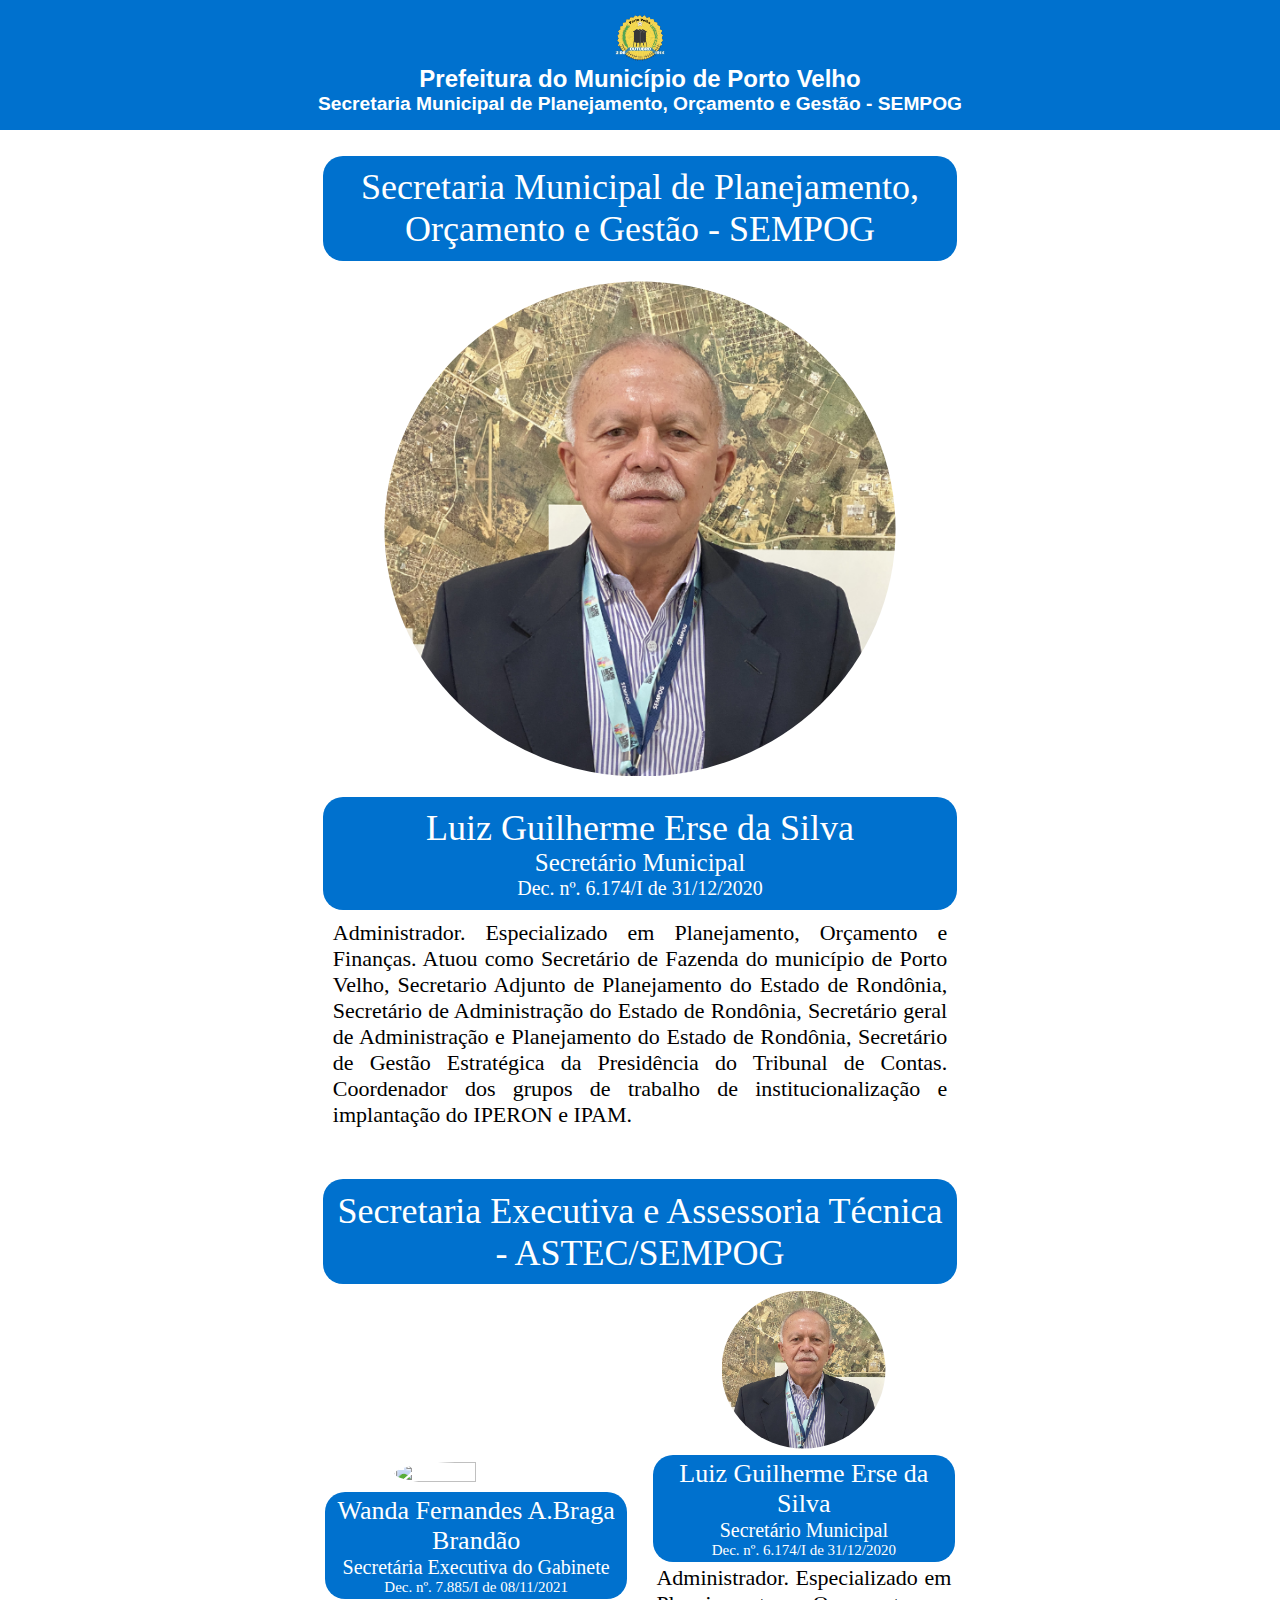
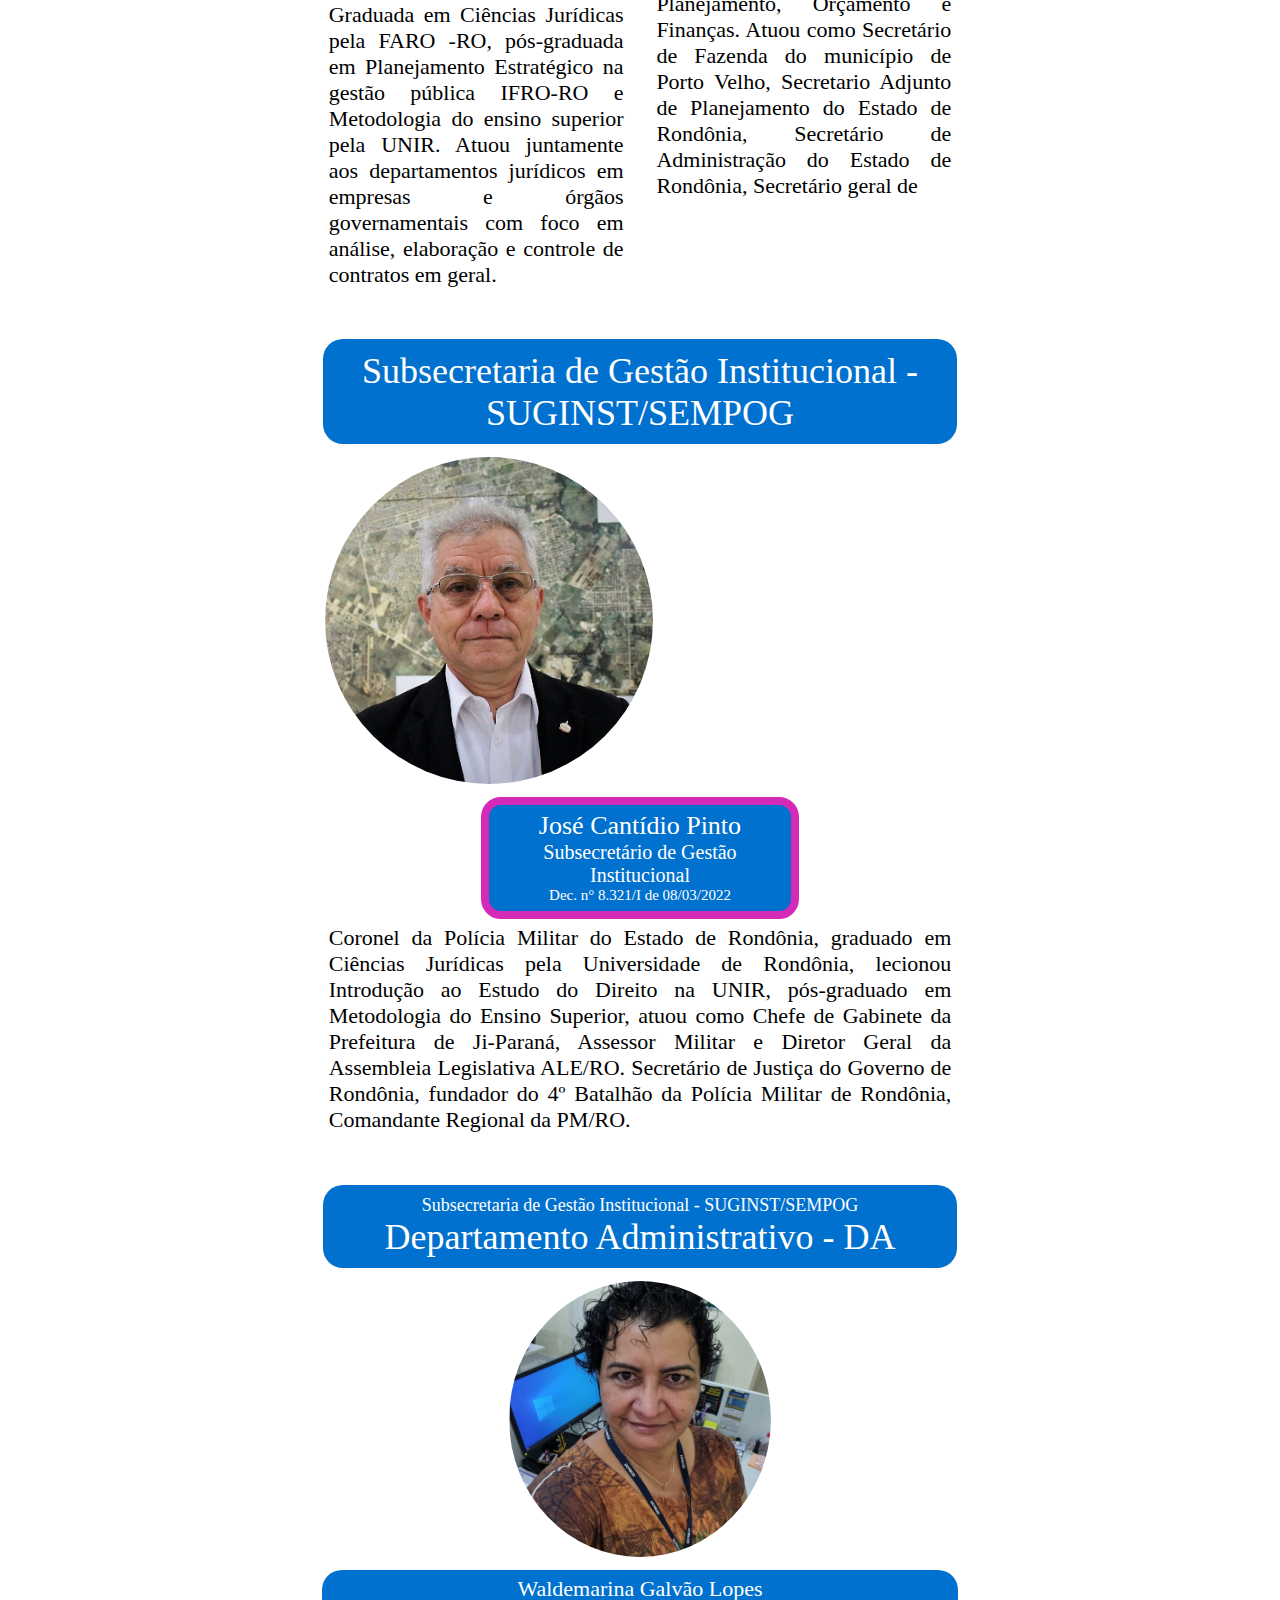
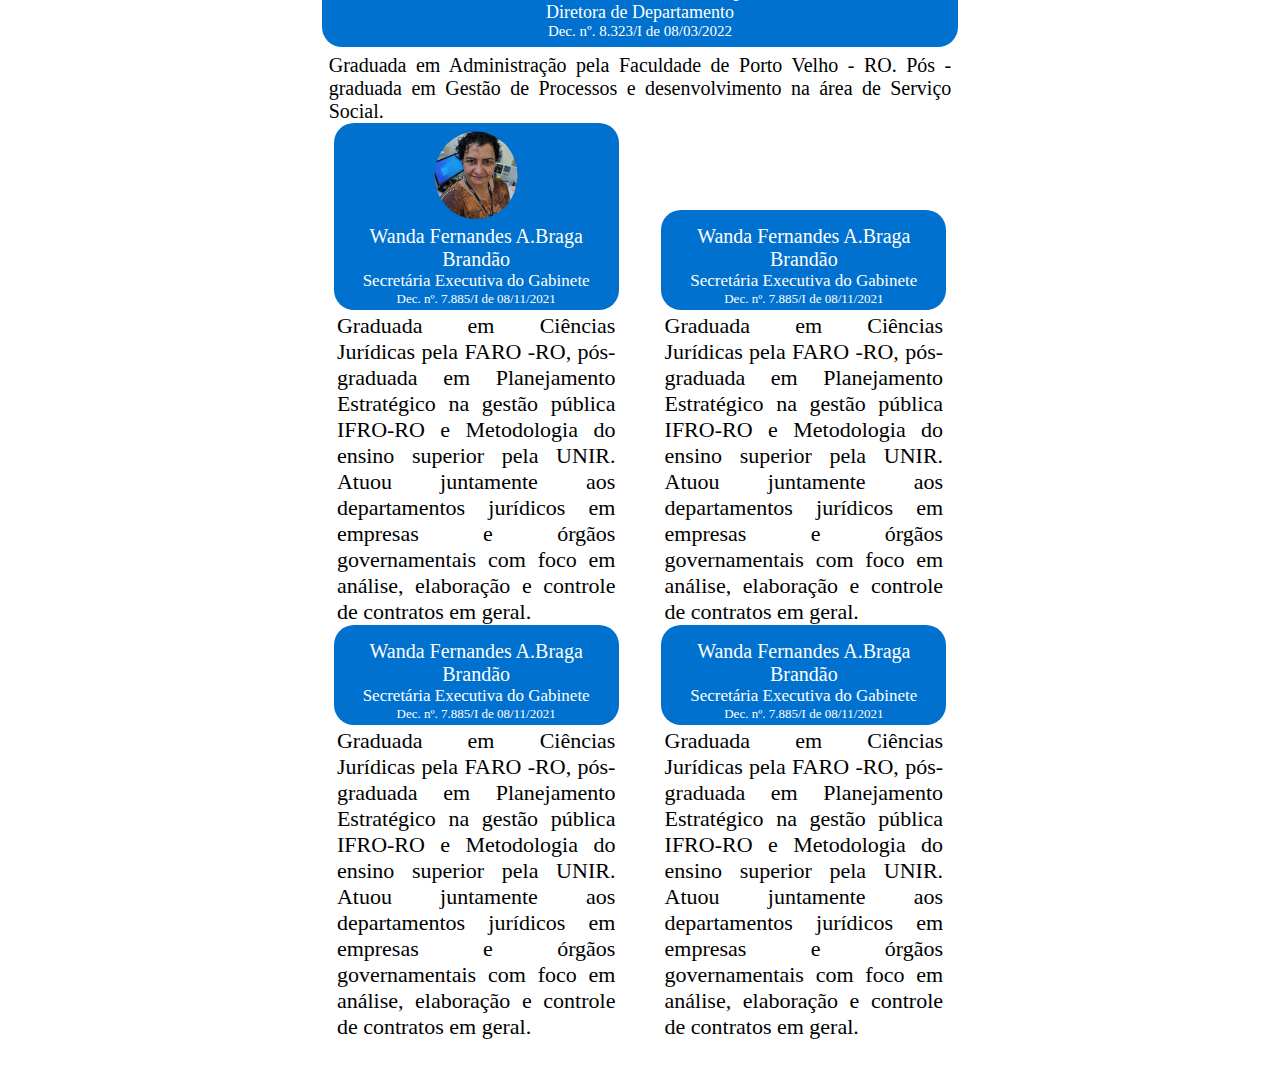
==== main.html @ e1672862 "update suginst" ====
<!DOCTYPE html>
<html lang="en">
  <head>
    <meta charset="UTF-8">
    <meta http-equiv="X-UA-Compatible" content="IE=edge">
    <meta name="viewport" content="width=device-width, initial-scale=1.0">
    <title>Quem somos</title>
    <link rel="stylesheet" href="./assets/css/style.css">
  </head>

  <body>
    <!-- ======= Hearder ======= -->
    <header>
      <div class="cabecario">
        <img src="./assets/img/logo_pmpv.png" alt="logo prefeitura">
        <ul id="topo">
          <li><h1>Prefeitura do Município de Porto Velho</h1></li>
          <li><h2>Secretaria Municipal de Planejamento, Orçamento e Gestão
              - SEMPOG</h2></li>
        </ul>
      </div>
    </header>
    <!-- ======= End Hearder ======= -->

    <!-- ======= Main ======= -->
    <main class="main">
      <!-- === Secretário === -->
      <div id="hero-main">
        <div class="row icon-boxes">
          <div class="col-12 col-sm-6 col-md-4" data-aos="zoom-in"
            data-aos-delay="200">
            <div class="icon-box">
              <!-- Título -->
              <div class="icon">
                Secretaria Municipal de Planejamento, Orçamento e Gestão -
                SEMPOG
              </div>
              <!-- Imagem -->
              <div class="icon-img">
                <img src="./assets/img/secretario/secretario.png" alt="">
              </div>
              <!-- Nome, Cargo, Decreto-->
              <div class="icon">
                <!-- Nome -->
                <div class="name">
                  Luiz Guilherme Erse da Silva
                </div>
                <!-- Cargo -->
                <div class="office">
                  Secretário Municipal
                </div>
                <!-- Decreto -->
                <div class="decree">
                  Dec. nº. 6.174/I de 31/12/2020
                </div>
              </div>
              <!-- Descrição -->
              <div class="description">
                Administrador. Especializado em Planejamento, Orçamento
                e Finanças. Atuou como Secretário de Fazenda
                do município de Porto Velho, Secretario Adjunto de
                Planejamento do Estado de Rondônia, Secretário de
                Administração do Estado de Rondônia, Secretário geral de
                Administração e Planejamento do Estado de
                Rondônia, Secretário de Gestão Estratégica da
                Presidência do Tribunal de Contas. Coordenador dos
                grupos de trabalho de institucionalização e implantação
                do IPERON e IPAM.
              </div>
            </div>
          </div>
        </div>
      </div>
      <!-- === Secretaria Executiva e Assessoria Técnica - ASTEC/SEMPOG === -->
      <div id="hero-main">
        <div class="row icon-boxes">
          <div class="col-12 col-sm-6 col-md-4" data-aos="zoom-in"
            data-aos-delay="200">
            <div class="icon-box">
              <!-- Título -->
              <div class="icon">
                Secretaria Executiva e Assessoria Técnica - ASTEC/SEMPOG
              </div>
            </div>

            <div class="row box">
              <div class="icon-box-1">
                <!-- Imagem -->
                <div class="icon-img">
                  <img
                    src="./assets/img/secretario/secretaria-executiva/wanda.png"
                    alt="">
                </div>
                <!-- Nome, Cargo, Decreto-->
                <div class="icon">
                  <!-- Nome -->
                  <div class="name">
                    Wanda Fernandes A.Braga Brandão
                  </div>
                  <!-- Cargo -->
                  <div class="office">
                    Secretária Executiva do Gabinete
                  </div>
                  <!-- Decreto -->
                  <div class="decree">
                    Dec. nº. 7.885/I de 08/11/2021
                  </div>
                </div>
                <!-- Descrição -->
                <div class="description">
                  Graduada em Ciências Jurídicas pela FARO -RO,
                  pós-graduada em Planejamento Estratégico na
                  gestão pública IFRO-RO e Metodologia do ensino
                  superior pela UNIR. Atuou juntamente aos
                  departamentos jurídicos em empresas e órgãos
                  governamentais com foco em análise,
                  elaboração e controle de contratos em geral.
                </div>
              </div>

              <div class="icon-box-1">
                <!-- Imagem -->
                <div class="icon-img">
                  <img src="./assets/img/secretario/secretario.png" alt="">
                </div>
                <!-- Nome, Cargo, Decreto-->
                <div class="icon">
                  <!-- Nome -->
                  <div class="name">
                    Luiz Guilherme Erse da Silva
                  </div>
                  <!-- Cargo -->
                  <div class="office">
                    Secretário Municipal
                  </div>
                  <!-- Decreto -->
                  <div class="decree">
                    Dec. nº. 6.174/I de 31/12/2020
                  </div>
                </div>
                <!-- Descrição -->
                <div class="description">
                  Administrador. Especializado em Planejamento, Orçamento
                  e Finanças. Atuou como Secretário de Fazenda
                  do município de Porto Velho, Secretario Adjunto de
                  Planejamento do Estado de Rondônia, Secretário de
                  Administração do Estado de Rondônia, Secretário geral de
                </div>
              </div>
            </div>
          </div>
        </div>
      </div>
      <!-- === Subsecretaria de Gestão Institucional - SUGINST/SEMPOG === -->
      <div id="hero-main">
        <div class="row icon-boxes">
          <div class="col-12 col-sm-6 col-md-4" data-aos="zoom-in"
            data-aos-delay="200">
            <div class="icon-box">
              <!-- Título -->
              <div class="icon">
                Subsecretaria de Gestão Institucional - SUGINST/SEMPOG
              </div>
            </div>

            <div class="row box">

              <div class="icon-box-2">
                <!-- Imagem -->
                <div class="icon-img">
                  <img src="./assets/img/suginst/cantidio.jpg" alt="">
                </div>
                <!-- Nome, Cargo, Decreto-->
                <div class="icon">
                  <!-- Nome -->
                  <div class="name">
                    José Cantídio Pinto
                  </div>
                  <!-- Cargo -->
                  <div class="office">
                    Subsecretário de Gestão Institucional
                  </div>
                  <!-- Decreto -->
                  <div class="decree">
                    Dec. n° 8.321/I de 08/03/2022
                  </div>
                </div>
                <!-- Descrição -->
                <div class="description">
                  Coronel da Polícia Militar do Estado de
                  Rondônia, graduado em Ciências Jurídicas
                  pela Universidade de Rondônia, lecionou
                  Introdução ao Estudo do Direito na UNIR,
                  pós-graduado em Metodologia do Ensino
                  Superior, atuou como Chefe de Gabinete da
                  Prefeitura de Ji-Paraná, Assessor Militar e
                  Diretor Geral da Assembleia Legislativa
                  ALE/RO. Secretário de Justiça do Governo de
                  Rondônia, fundador do 4º Batalhão da
                  Polícia Militar de Rondônia, Comandante
                  Regional da PM/RO.
                </div>
              </div>
            </div>

          </div>
        </div>
      </div>

      <!-- === Departamento Administrativo - DA === -->
      <div id="hero-main">
        <div class="row icon-boxes">
          <div class="col-12 col-sm-6 col-md-4" data-aos="zoom-in"
            data-aos-delay="200">
            <div class="icon-box">
              <!-- Título -->
              <div class="icon">
                <p>Subsecretaria de Gestão Institucional - SUGINST/SEMPOG</p>
                Departamento Administrativo - DA
              </div>
            </div>

            <div class="row box">
              <div class="icon-box-dep-1">
                <!-- Imagem -->
                <div class="icon-img">
                  <img
                    src="./assets/img/suginst/da/waldemarina.png"
                    alt="">
                </div>
                <!-- Nome, Cargo, Decreto-->
                <div class="icon">
                  <!-- Nome -->
                  <div class="name">
                    Waldemarina Galvão Lopes
                  </div>
                  <!-- Cargo -->
                  <div class="office">
                    Diretora de Departamento
                  </div>
                  <!-- Decreto -->
                  <div class="decree">
                    Dec. nº. 8.323/I de 08/03/2022
                  </div>
                </div>
                <!-- Descrição -->
                <div class="description">
                  Graduada em Administração pela Faculdade de Porto
                  Velho - RO. Pós - graduada em Gestão de Processos e
                  desenvolvimento na área de Serviço Social.
                </div>
              </div>
            </div>

            <!-- divisões -->
            <div class="row box">
              <div class="col-12 col-sm-6 col-md-4" data-aos="zoom-in"
                data-aos-delay="100">
                <div class="icon-box-3">
                  <!--Imagem, Nome, Cargo, Decreto-->
                  <div class="icon">
                    <!-- Imagem -->
                    <div class="icon-img">
                      <img
                        src="./assets/img/suginst/da/waldemarina.png"
                        alt="">
                    </div>
                    <!-- Nome -->
                    <div class="name">
                      Wanda Fernandes A.Braga Brandão
                    </div>
                    <!-- Cargo -->
                    <div class="office">
                      Secretária Executiva do Gabinete
                    </div>
                    <!-- Decreto -->
                    <div class="decree">
                      Dec. nº. 7.885/I de 08/11/2021
                    </div>
                  </div>
                  <!-- Descrição -->
                  <div class="description">
                    Graduada em Ciências Jurídicas pela FARO -RO,
                    pós-graduada em Planejamento Estratégico na
                    gestão pública IFRO-RO e Metodologia do ensino
                    superior pela UNIR. Atuou juntamente aos
                    departamentos jurídicos em empresas e órgãos
                    governamentais com foco em análise,
                    elaboração e controle de contratos em geral.
                  </div>
                </div>
              </div>

              <div class="col-12 col-sm-6 col-md-4" data-aos="zoom-in"
                data-aos-delay="200">
                <div class="icon-box-3">
                  <!--Imagem, Nome, Cargo, Decreto-->
                  <div class="icon">
                    <!-- Imagem -->
                    <div class="icon-img">
                      <img
                        src="./assets/img/secretario/secretaria-executiva/wanda.png"
                        alt="">
                    </div>
                    <!-- Nome -->
                    <div class="name">
                      Wanda Fernandes A.Braga Brandão
                    </div>
                    <!-- Cargo -->
                    <div class="office">
                      Secretária Executiva do Gabinete
                    </div>
                    <!-- Decreto -->
                    <div class="decree">
                      Dec. nº. 7.885/I de 08/11/2021
                    </div>
                  </div>
                  <!-- Descrição -->
                  <div class="description">
                    Graduada em Ciências Jurídicas pela FARO -RO,
                    pós-graduada em Planejamento Estratégico na
                    gestão pública IFRO-RO e Metodologia do ensino
                    superior pela UNIR. Atuou juntamente aos
                    departamentos jurídicos em empresas e órgãos
                    governamentais com foco em análise,
                    elaboração e controle de contratos em geral.
                  </div>
                </div>
              </div>
            </div>

            <div class="row box">
              <div class="col-12 col-sm-6 col-md-4" data-aos="zoom-in"
                data-aos-delay="100">
                <div class="icon-box-3">
                  <!--Imagem, Nome, Cargo, Decreto-->
                  <div class="icon">
                    <!-- Imagem -->
                    <div class="icon-img">
                      <img
                        src="./assets/img/secretario/secretaria-executiva/wanda.png"
                        alt="">
                    </div>
                    <!-- Nome -->
                    <div class="name">
                      Wanda Fernandes A.Braga Brandão
                    </div>
                    <!-- Cargo -->
                    <div class="office">
                      Secretária Executiva do Gabinete
                    </div>
                    <!-- Decreto -->
                    <div class="decree">
                      Dec. nº. 7.885/I de 08/11/2021
                    </div>
                  </div>
                  <!-- Descrição -->
                  <div class="description">
                    Graduada em Ciências Jurídicas pela FARO -RO,
                    pós-graduada em Planejamento Estratégico na
                    gestão pública IFRO-RO e Metodologia do ensino
                    superior pela UNIR. Atuou juntamente aos
                    departamentos jurídicos em empresas e órgãos
                    governamentais com foco em análise,
                    elaboração e controle de contratos em geral.
                  </div>
                </div>
              </div>

              <div class="col-12 col-sm-6 col-md-4" data-aos="zoom-in"
                data-aos-delay="200">
                <div class="icon-box-3">
                  <!--Imagem, Nome, Cargo, Decreto-->
                  <div class="icon">
                    <!-- Imagem -->
                    <div class="icon-img">
                      <img
                        src="./assets/img/secretario/secretaria-executiva/wanda.png"
                        alt="">
                    </div>
                    <!-- Nome -->
                    <div class="name">
                      Wanda Fernandes A.Braga Brandão
                    </div>
                    <!-- Cargo -->
                    <div class="office">
                      Secretária Executiva do Gabinete
                    </div>
                    <!-- Decreto -->
                    <div class="decree">
                      Dec. nº. 7.885/I de 08/11/2021
                    </div>
                  </div>
                  <!-- Descrição -->
                  <div class="description">
                    Graduada em Ciências Jurídicas pela FARO -RO,
                    pós-graduada em Planejamento Estratégico na
                    gestão pública IFRO-RO e Metodologia do ensino
                    superior pela UNIR. Atuou juntamente aos
                    departamentos jurídicos em empresas e órgãos
                    governamentais com foco em análise,
                    elaboração e controle de contratos em geral.
                  </div>
                </div>
              </div>
            </div>

          </div>
        </div>
      </div>


    </main>
    <!-- ======= End Main ======= -->


    <!-- ======= Footer ======= -->
    <!-- <footer class="footer">
      <div class="imagem">
        <a href="https://www.portovelho.ro.gov.br/"> -->
    <!-- Brasão da prefeitura -->
    <!-- <img src="./assets/img/logo_pmpv.png" alt="">
        </a>
        <br> -->
    <!-- linhas da bandeira -->
    <!-- <img src="./assets/img/linhas-bandeira.png" alt="">
      </div>

      <div class="contatos">
        <h3>Secretaria Municipal de Planejamento, Orçamento e Gestão de Porto
          Velho - SEMPOG
        </h3>

        <p>
          Endereço: Rua Abunã, 2625 - Liberdade<br>
          CEP 76.803-889, Porto Velho - RO<br><br>
        </p>
        <br>

        <p>
          <strong>
            2022 © Prefeitura de Porto Velho - RO - GEO/SUPLAN/SEMPOG
          </strong>
        </p>
      </div>
    </footer> -->
    <!-- ======= End Footer ======= -->

  </body>
</html>
---- assets/css/style.css ----
* {
    margin: 0;
    padding: 0; 
    /* width: 100%; */
}

/* ====== Header =======*/
header {
    font-family: "Open Sans", sans-serif;
    width: 100%;
    height: 100%;
}

header .cabecario {
    background-color: #0071CE;
    /* box-shadow: 0 0 1em #0071CE; */
    width: auto;
    height: auto;
    position: relative;
    padding: 15px;
    align-items: center;
    text-align: center;
    top: 0; 
}

header .cabecario img{
  width: 4%;
}

header .cabecario #topo {
    list-style-type: none;
}

h1 {
    font-size: x-large;
    color: white;
    /* padding-left: 30px; */
}

h2 {
    font-size: larger;
    color: white;
    /* padding-left: 30px; */
}

h3 {
    padding-top: 10px;
}


/*============ Main ===============*/
.main{
    width: 100%;
    display: flex;
    flex-direction: column;
}

a {
    text-decoration: none;
}
  
a:hover {
    color: white;
    text-decoration: none;
}

/*============ Secretário Municipal ===============*/
#hero-main .icon-boxes{
  /* border: red 8px solid */
  padding: 2%;
  width: 80%;
  margin: auto;
}

#hero-main .icon-boxes .icon{
  /* border: green 8px solid; */
  text-align: center;
  background-color: #0071CE;
  width: 60%;
  margin: auto;
  color: white;
  font-size: 36px;
  padding: 1%;
  border-radius: 20px;
}

#hero-main .icon-boxes .icon-img img{
  /* border: green 8px solid; */
  width: 50%;
  margin: auto;
  display: block;
  padding: 2%;
  border-radius: 50%;
}

#hero-main .icon-boxes .icon .name{
  color: white;
  font-size: 36px;
}

#hero-main .icon-boxes .icon .office{
  color: white;
  font-size: 25px;
}

#hero-main .icon-boxes .icon .decree{
  color: white;
  font-size: 20px;
}  

#hero-main .icon-boxes .description{
  font-size: 22px;
  text-align: justify;
  width: 60%;
  margin: auto;
  padding-top: 1%;
}  

/*============ Gabinete e Astec ===============*/
#hero-main .icon-boxes .box{
  /* border: rgb(0, 255, 234) 8px solid; */
  margin: auto;
  display: flex;
  width: 64%;
  /* grid: 100px / auto auto auto; */
  align-items: baseline;
 
}

#hero-main .icon-boxes .box .icon-box-1{
  /* border: red 8px solid; */
  width: 100%;
}

#hero-main .icon-boxes .box .icon-box-1 .icon-img img{
  /* border: green 8px solid; */
  width: 50%;
  height: 50%;
  display: block;
  padding: 2%;
  border-radius: 50%;
}

#hero-main .icon-boxes .box .icon-box-1 .icon{
  /* border: rgb(211, 42, 183) 8px solid; */
  width: 90%; 
}

#hero-main .icon-boxes .box .icon-box-1 .icon .name{
  color: white;
  font-size: 26px;
    position: relative; 
}

#hero-main .icon-boxes .box .icon-box-1 .icon .office{
  color: white;
  font-size: 20px;
    position: relative; 
}

#hero-main .icon-boxes .box .icon-box-1 .icon .decree{
  color: white;
  font-size: 15px;
    position: relative; 
} 

#hero-main .icon-boxes .box .icon-box-1 .description{
  font-size: 22px;
  text-align: justify;
  width: 90%;
  height: 60%;  
  padding-top: 1%;
  /* border: rgb(211, 42, 183) 8px solid;  */
  
}  

/*============ Subsecretários ===============*/
#hero-main .icon-boxes .box .icon-box-2 .icon-img img{
  /* border: green 8px solid; */
  width: 50%;
  padding: 2%;
  border-radius: 50%;
  float: left;
  
}

#hero-main .icon-boxes .box .icon-box-2 .icon{
  border: rgb(211, 42, 183) 8px solid;
  width: 44%;
  margin: 2% auto 0 auto; 
  display: flex;
  /* float: right; */
  flex-direction: column;
  position: relative;
}

#hero-main .icon-boxes .box .icon-box-2 .icon .name{
  color: white;
  font-size: 26px;
  position: relative; 

  /* background-color: blue; */
}

#hero-main .icon-boxes .box .icon-box-2 .icon .office{
  color: white;
  font-size: 20px;
    position: relative; 
}

#hero-main .icon-boxes .box .icon-box-2 .icon .decree{
  color: white;
  font-size: 15px;
  position: relative; 
} 

#hero-main .icon-boxes .box .icon-box-2 .description{
  font-size: 22px;
  text-align: justify;
  width: 95%;
  height: 60%;  
  padding-top: 1%;
  position: relative; 
  /* border: rgb(211, 42, 183) 8px solid;  */
  
}  

/*============ Departamentos ===============*/
#hero-main .icon-boxes .icon-box .icon p{
  font-size: 18px;
}

#hero-main .icon-boxes .box .icon-box-dep-1 .icon{
  /* border: rgb(211, 42, 183) 8px solid; */
  width: 95%; 
}

#hero-main .icon-boxes .box .icon-box-dep-1 .icon-img img{
  /* border: green 8px solid; */
  width: 40%;
  padding: 2%;
  border-radius: 50%; 
}

#hero-main .icon-boxes .box .icon-box-dep-1 .icon .name{
  color: white;
  font-size: 22px;
  position: relative; 
}

#hero-main .icon-boxes .box .icon-box-dep-1 .icon .office{
  color: white;
  font-size: 18px;
  position: relative; 
}

#hero-main .icon-boxes .box .icon-box-dep-1 .icon .decree{
  color: white;
  font-size: 15px;
  position: relative; 
} 

#hero-main .icon-boxes .box .icon-box-dep-1 .description{
  font-size: 20px;
  text-align: justify;
  width: 95%;
  height: 60%;  
  padding-top: 1%;
  /* border: rgb(211, 42, 183) 8px solid;  */
  
}  



/*============ Divisões ===============*/
#hero-main .icon-boxes .box .icon-box-3 .icon{
  /* border: rgb(211, 42, 183) 8px solid; */
  width: 85%; 
  height: auto;
  position: relative;    
  align-items: center;
  text-align: center;
}

#hero-main .icon-boxes .box .icon-box-3 .icon .icon-img img{
  /* border: green 8px solid; */
  width: 30%;
  padding: 2%;
  border-radius: 50%;

}

#hero-main .icon-boxes .box .icon-box-3 .icon .name{
  color: white;
  font-size: 20px;
  position: relative; 
  align-items: center;

  /* background-color: blue; */
}

#hero-main .icon-boxes .box .icon-box-3 .icon .office{
  color: white;
  font-size: 17px;
  position: relative;
  align-items: center; 
}

#hero-main .icon-boxes .box .icon-box-3 .icon .decree{
  color: white;
  font-size: 13px;
  position: relative; 
  align-items: center;
} 

#hero-main .icon-boxes .box .icon-box-3 .description{
  font-size: 22px;
  text-align: justify;
  width: 85%;
  height: 60%;  
  padding-top: 1%;
  /* border: rgb(211, 42, 183) 8px solid;  */
  
}  




@media screen and (max-width: 768px) {
  * {
    margin: 0;
    padding: 0; 
  }

  /*  ==== Header ==== */
  header {
    font-family: "Open Sans", sans-serif;
    width: auto;
    height: 100%;
    background-color: #0071CE;
  }

  header .cabecario {
    width: 80%;
    margin: auto;
  }

  header .cabecario img{
    width: 10%;
    margin: auto;
  }

  h1 {
    font-size: 90%;
    color: white;
  }

  h2 {
    font-size: 70%;
    color: white;
  }
  /*  ==== End Header ==== */

  /*  ==== Main Hero ==== */
  #hero-main .icon-boxes .icon{
    text-align: center;
    background-color: #0071CE;
    width: 100%;
    margin: auto;
    color: white;
    font-size: x-large;
    padding: 2%;
    border-radius: 20px;
  }
  
  #hero-main .icon-boxes .icon-img img{
    width: 70%;
    margin: auto;
    display: block;
    padding: 2%;
    border-radius: 360px;
  }
  
  #hero-main .icon-boxes .icon .name{
    color: white;
    font-size: large;
  }
  
  #hero-main .icon-boxes .icon .office{
    color: white;
    font-size: medium;
  }
  
  #hero-main .icon-boxes .icon .decree{
    color: white;
    font-size: small;
  }
  /*  ==== End Main Hero ==== */  
  
  /* ==== Footer ==== */
  footer{
    margin-top: 30%;
    font-size: 12px; 
    padding: 20px 0 20px 0;
  }

  .footer .imagem img{
    width: 40%;
    margin: auto;
    display: block;
  }
  /* ==== Footer ==== */

  
}


/*============ Footer ===============*/
footer{
    background-color: #e9e9f0;
    box-shadow: 0 0 1em #e9e9f0;
    width: 100%;
    bottom: 0;
    position: static;
    color: #000000;
    font-size: 15px; 
    padding: 20px 0 20px 0;
    /* position: fixed; */
}

.footer .imagem img{
  width: 10%;
  margin: auto;
  display: block;
}

.footer .contatos {
    align-items: center;
    text-align: center; 
}
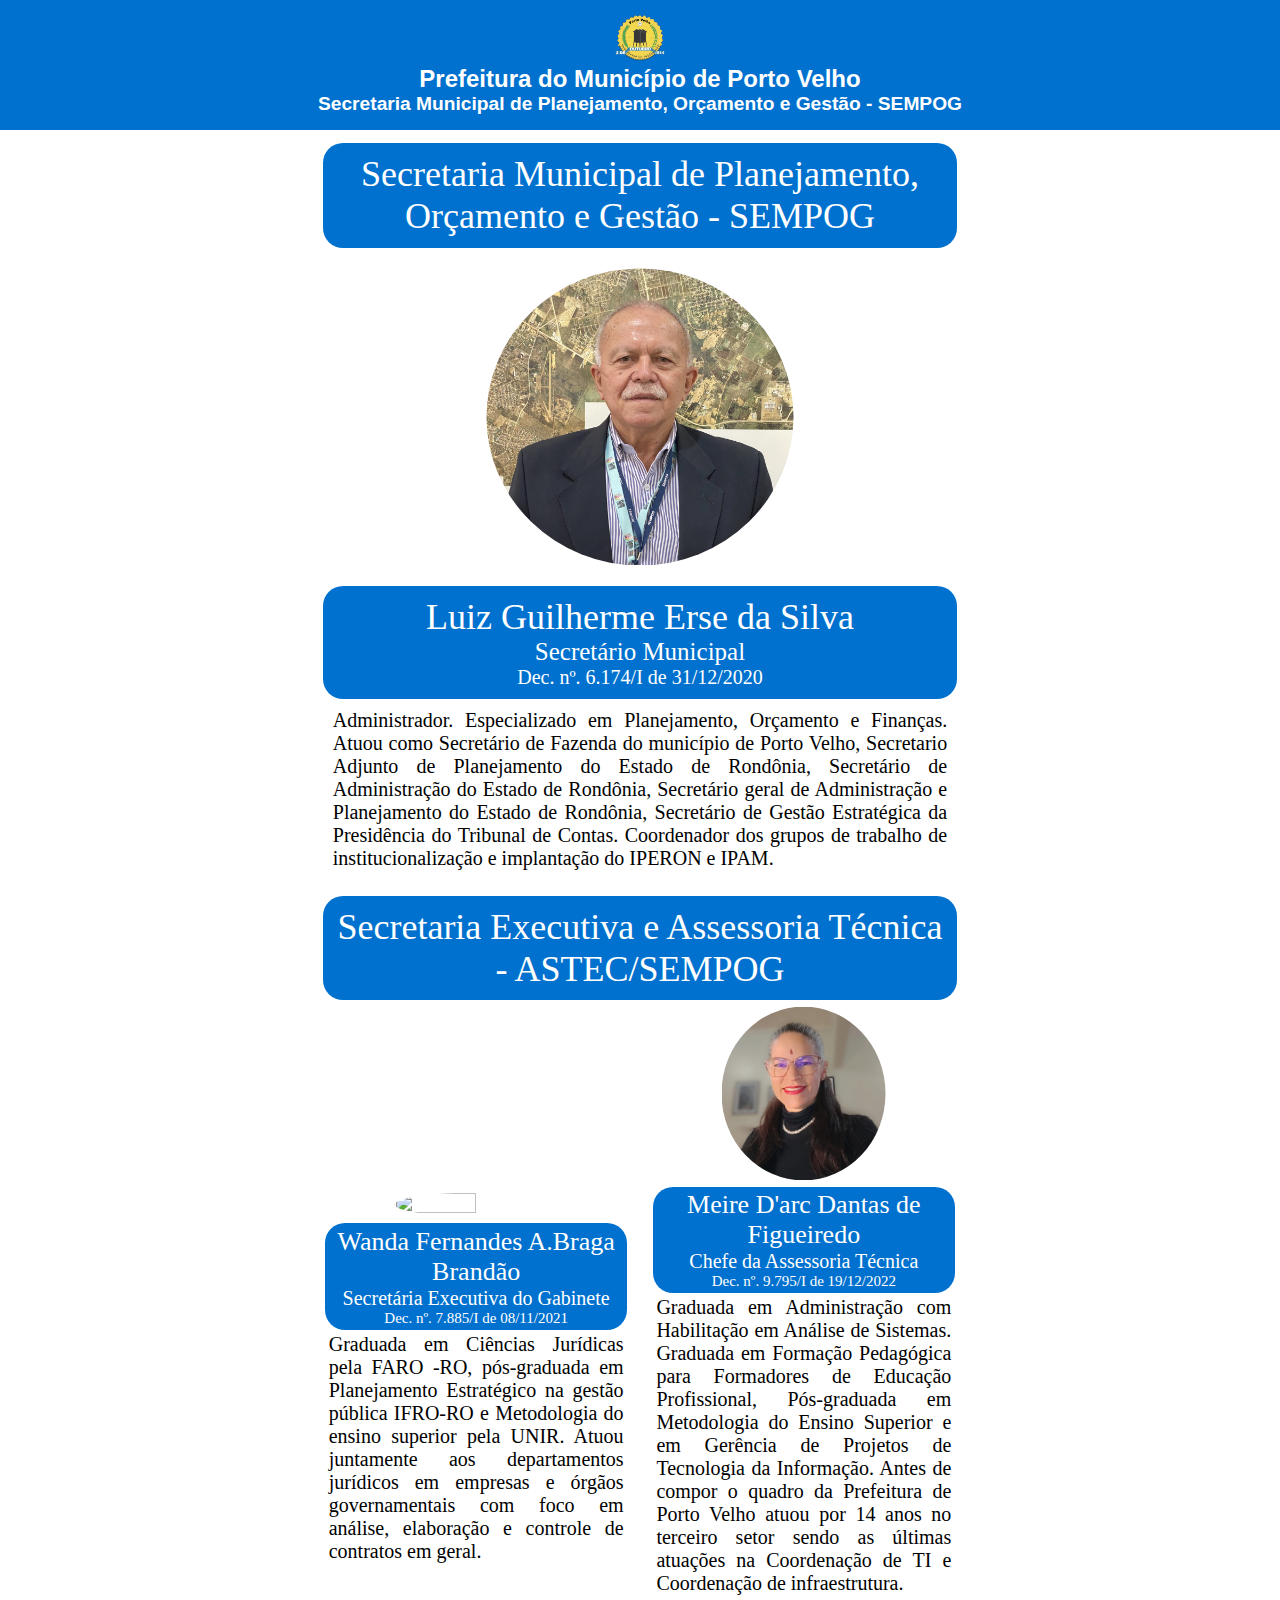
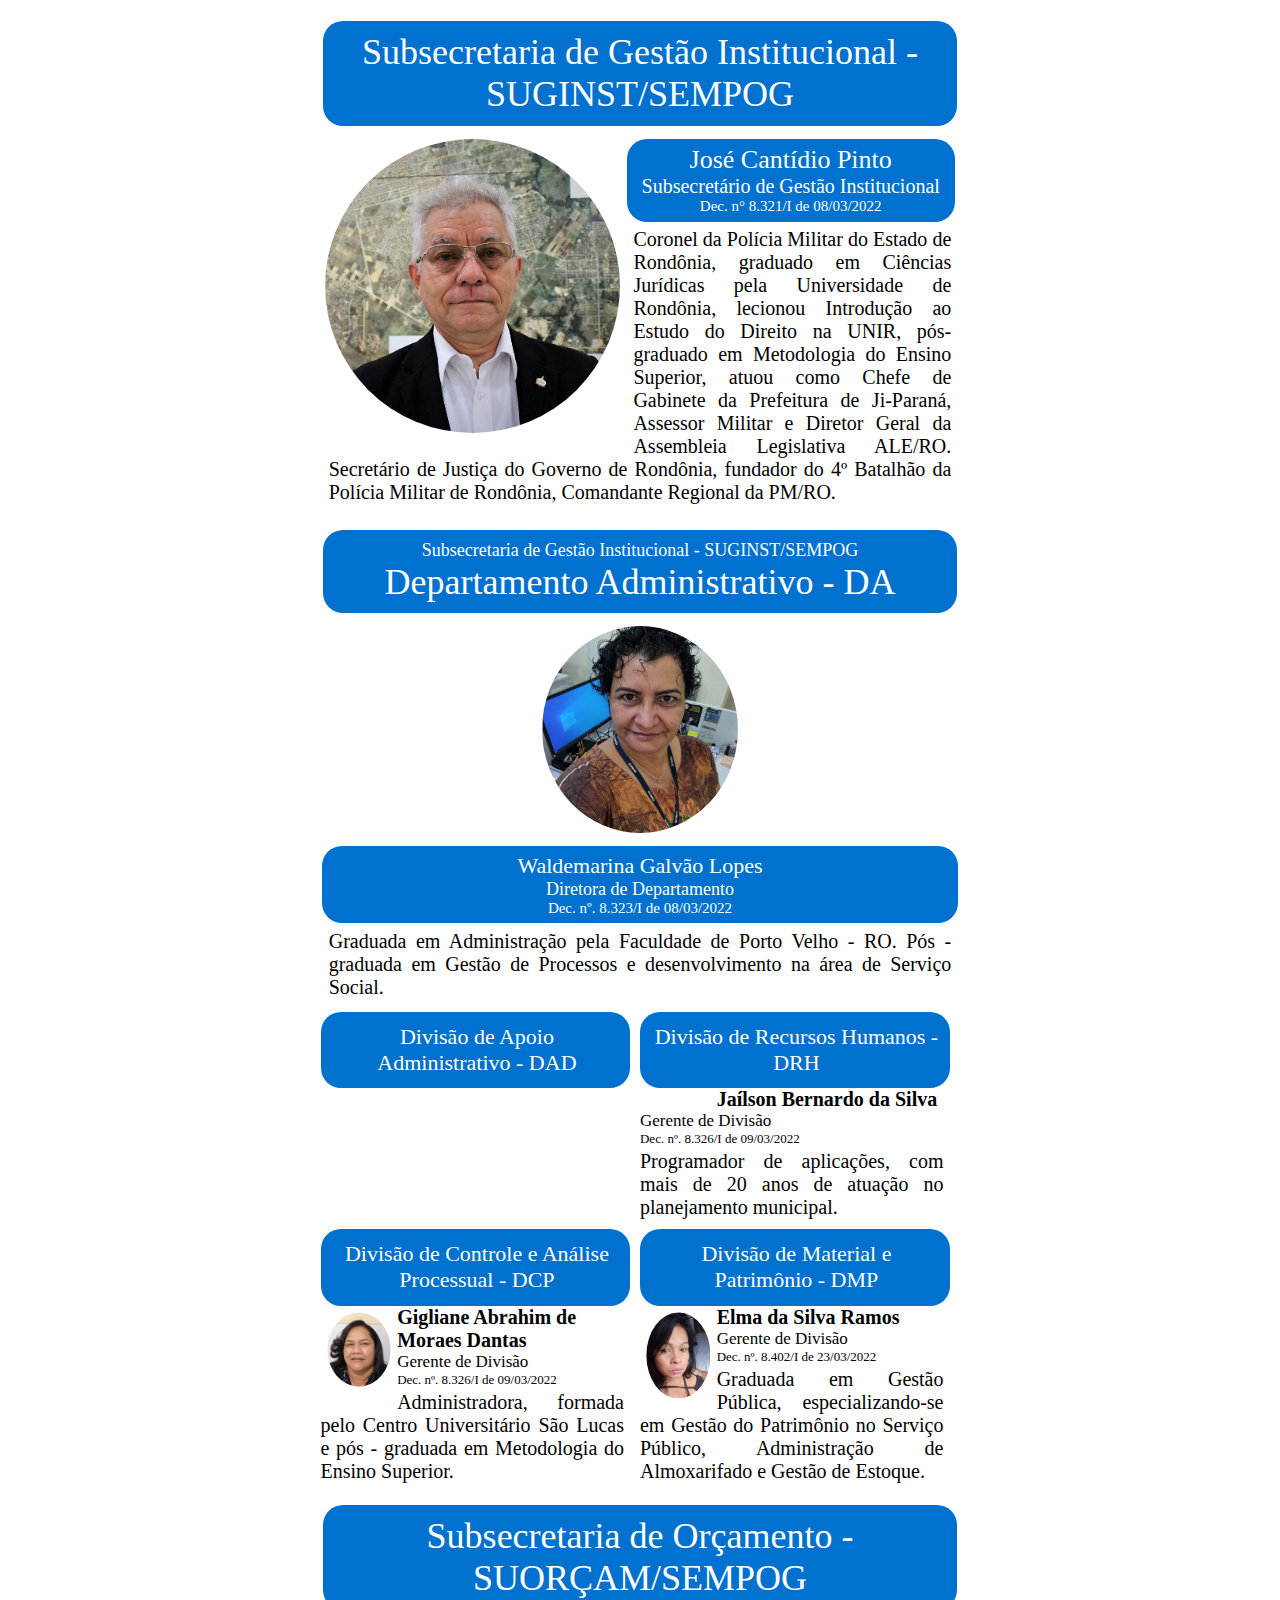
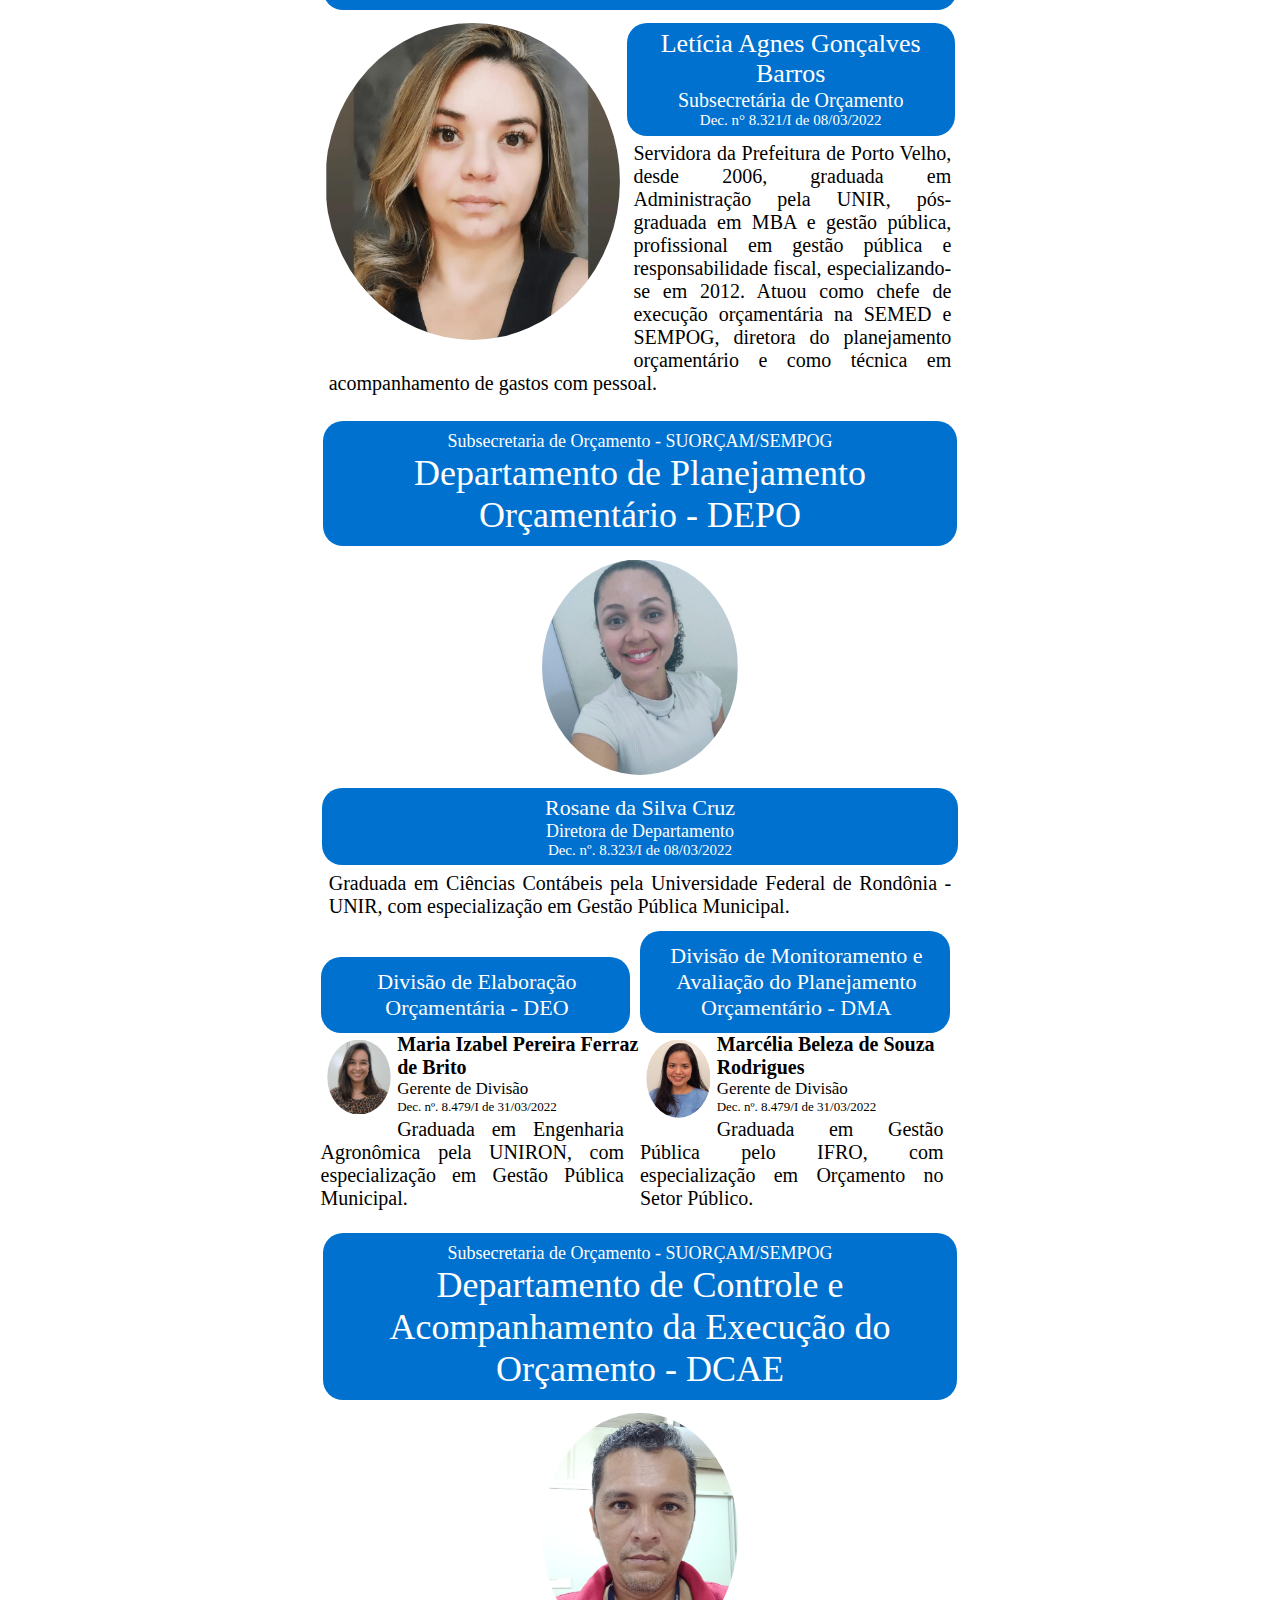
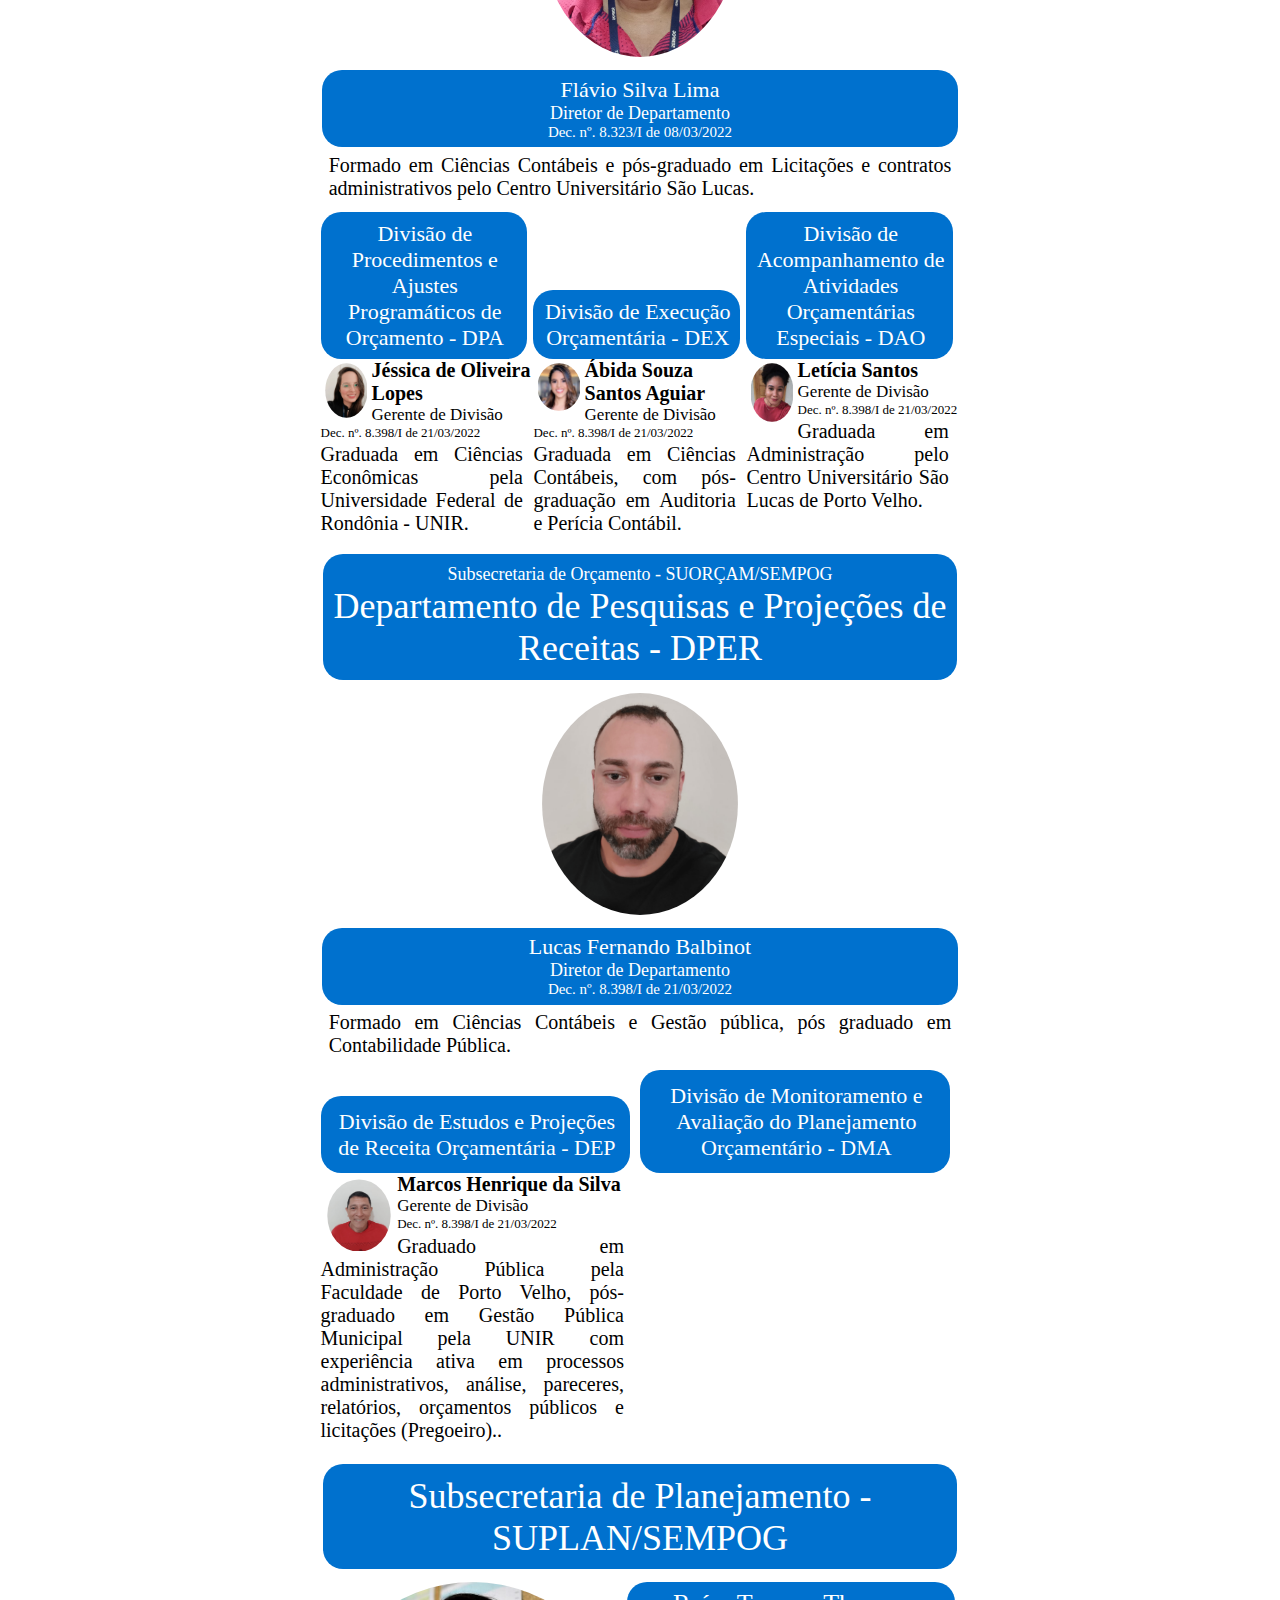
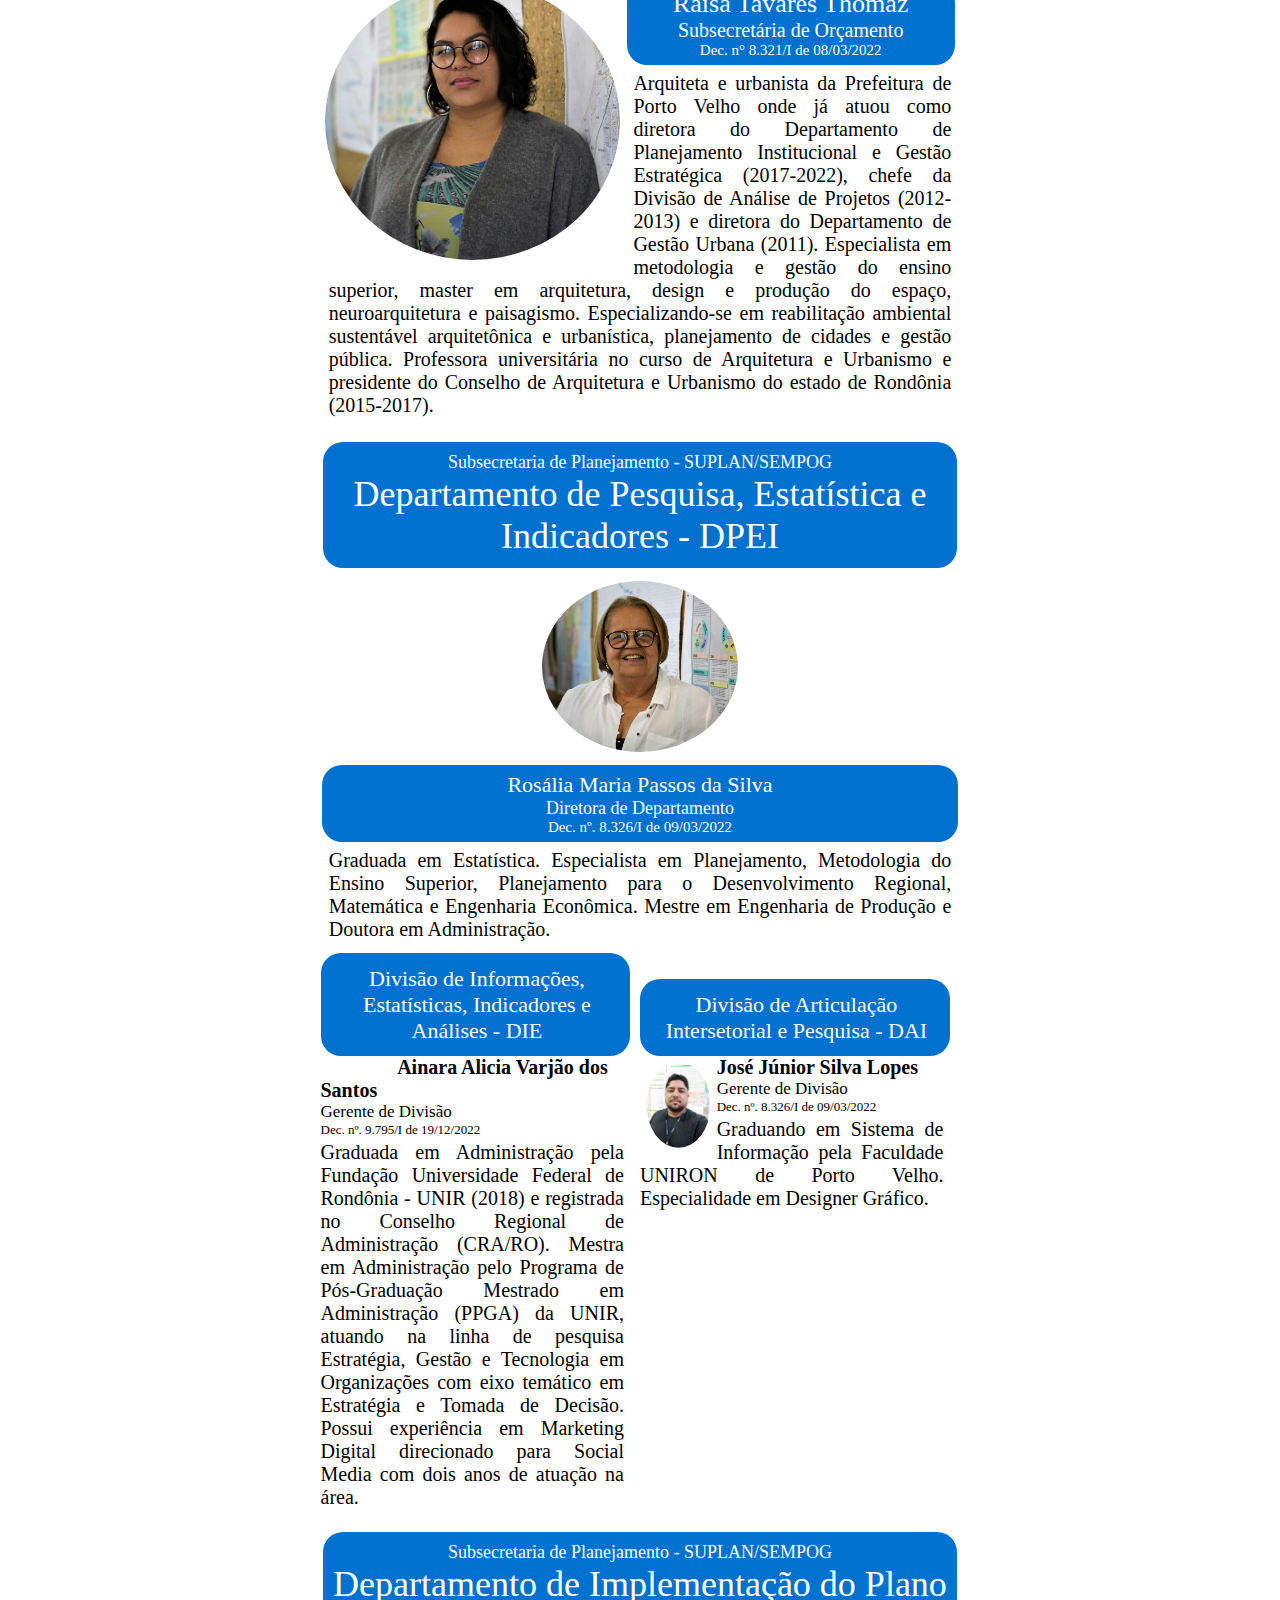
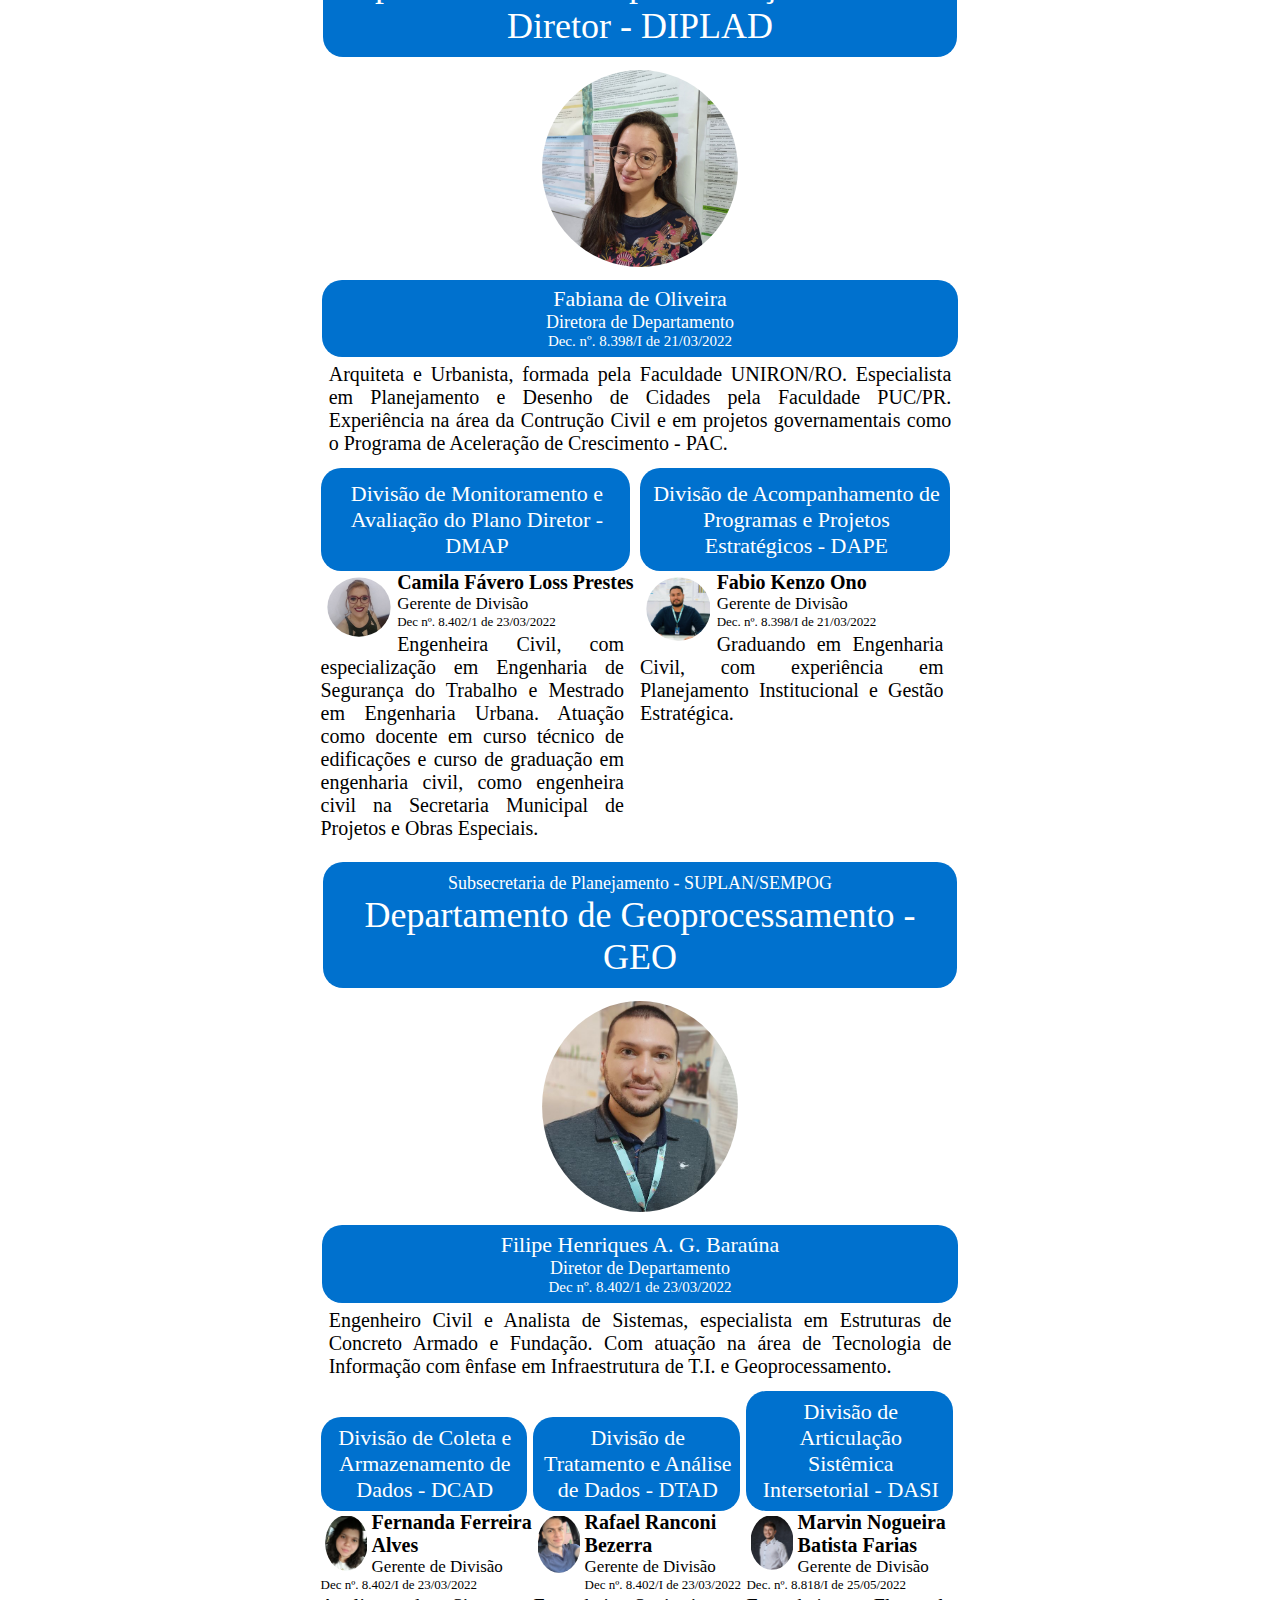
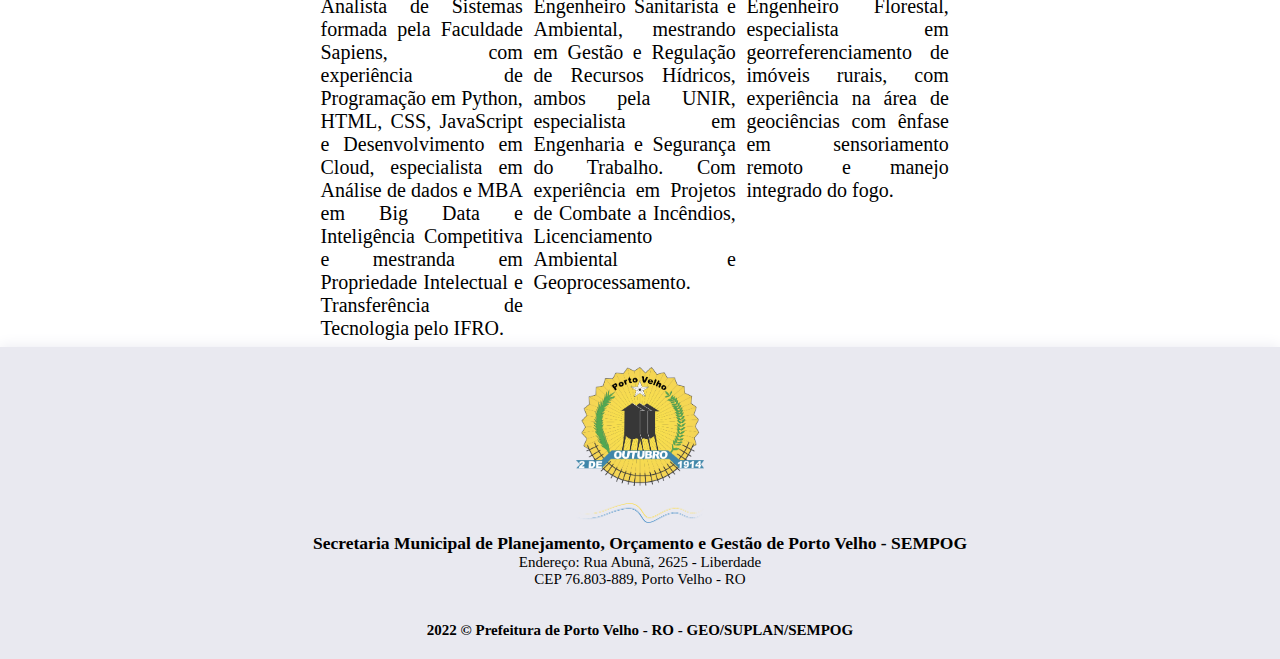
==== commit 35715310: "update css e preenchimento das informações" ====
--- a/main.html
+++ b/main.html
@@ -84,6 +84,7 @@
             </div>
 
             <div class="row box">
+              <!-- Secretária Executiva do Gabinete -->
               <div class="icon-box-1">
                 <!-- Imagem -->
                 <div class="icon-img">
@@ -117,34 +118,41 @@
                   elaboração e controle de contratos em geral.
                 </div>
               </div>
-
+              <!-- CHEFE DA ASSESSORIA TÉCNICA -->
               <div class="icon-box-1">
                 <!-- Imagem -->
                 <div class="icon-img">
-                  <img src="./assets/img/secretario/secretario.png" alt="">
+                  <img
+                    src="./assets/img/secretario/secretaria-executiva/darc.jpeg"
+                    alt="">
                 </div>
                 <!-- Nome, Cargo, Decreto-->
                 <div class="icon">
                   <!-- Nome -->
                   <div class="name">
-                    Luiz Guilherme Erse da Silva
+                    Meire D'arc Dantas de Figueiredo
                   </div>
                   <!-- Cargo -->
                   <div class="office">
-                    Secretário Municipal
+                    Chefe da Assessoria Técnica
                   </div>
                   <!-- Decreto -->
                   <div class="decree">
-                    Dec. nº. 6.174/I de 31/12/2020
+                    Dec. nº. 9.795/I de 19/12/2022
                   </div>
                 </div>
                 <!-- Descrição -->
                 <div class="description">
-                  Administrador. Especializado em Planejamento, Orçamento
-                  e Finanças. Atuou como Secretário de Fazenda
-                  do município de Porto Velho, Secretario Adjunto de
-                  Planejamento do Estado de Rondônia, Secretário de
-                  Administração do Estado de Rondônia, Secretário geral de
+                  Graduada em Administração com Habilitação em Análise de
+                  Sistemas.
+                  Graduada em Formação Pedagógica para Formadores de Educação
+                  Profissional, Pós-graduada em Metodologia do Ensino Superior e
+                  em Gerência de Projetos de Tecnologia da Informação. Antes de
+                  compor o quadro da Prefeitura de Porto Velho atuou por 14 anos
+                  no
+                  terceiro setor sendo as últimas atuações na Coordenação de TI
+                  e
+                  Coordenação de infraestrutura.
                 </div>
               </div>
             </div>
@@ -206,7 +214,6 @@
           </div>
         </div>
       </div>
-
       <!-- === Departamento Administrativo - DA === -->
       <div id="hero-main">
         <div class="row icon-boxes">
@@ -251,179 +258,1227 @@
                 </div>
               </div>
             </div>
-
-            <!-- divisões -->
+          </div>
+        </div>
+      </div>
+      <!-- === divisões - DA === -->
+      <div id="hero-main">
+        <div class="row icon-boxes-1">
+          <div class="col-12 col-sm-6 col-md-4" data-aos="zoom-in"
+            data-aos-delay="200">
+
+            <!-- divisões DAD e DRH -->
+            <div class="row box ">
+              <!-- Divisão de Apoio Administrativo - DAD -->
+              <div class="col-12 col-sm-6 col-md-4" data-aos="zoom-in"
+                data-aos-delay="100">
+                <div class="icon-box-3">
+                  <!-- Gerencia -->
+                  <div class="icon">
+                    <div class="management">
+                      Divisão de Apoio Administrativo - DAD
+                    </div>
+                  </div>
+                  <!-- Imagem -->
+                  <div class="icon-img">
+                    <img
+                      src="#"
+                      alt="">
+                  </div>
+                  <!--Nome, Cargo, Decreto-->
+                  <div class="employee">
+                    <!-- Nome -->
+                    <div class="name">
+                      <strong> </strong>
+                    </div>
+                    <!-- Cargo -->
+                    <div class="office">
+
+                    </div>
+                    <!-- Decreto -->
+                    <div class="decree">
+
+                    </div>
+                  </div>
+                  <!-- Descrição -->
+                  <div class="description">
+
+                  </div>
+                </div>
+              </div>
+
+              <!-- Divisão de Recursos Humanos - DRH -->
+              <div class="col-12 col-sm-6 col-md-4" data-aos="zoom-in"
+                data-aos-delay="100">
+                <div class="icon-box-3">
+                  <!-- Gerencia -->
+                  <div class="icon">
+                    <div class="management">
+                      Divisão de Recursos Humanos - DRH
+                    </div>
+                  </div>
+                  <!-- Imagem -->
+                  <div class="icon-img">
+                    <img
+                      src="./assets/img/suginst/da/jailson.png"
+                      alt="">
+                  </div>
+                  <!--Nome, Cargo, Decreto-->
+                  <div class="employee">
+                    <!-- Nome -->
+                    <div class="name">
+                      <strong>Jaílson Bernardo da Silva</strong>
+                    </div>
+                    <!-- Cargo -->
+                    <div class="office">
+                      Gerente de Divisão
+                    </div>
+                    <!-- Decreto -->
+                    <div class="decree">
+                      Dec. nº. 8.326/I de 09/03/2022
+                    </div>
+                  </div>
+                  <!-- Descrição -->
+                  <div class="description">
+                    Programador de aplicações,
+                    com mais de 20 anos de atuação no
+                    planejamento municipal.
+                  </div>
+                </div>
+              </div>
+            </div>
+
+            <!-- divisões DCP e DMP -->
             <div class="row box">
-              <div class="col-12 col-sm-6 col-md-4" data-aos="zoom-in"
-                data-aos-delay="100">
-                <div class="icon-box-3">
-                  <!--Imagem, Nome, Cargo, Decreto-->
-                  <div class="icon">
-                    <!-- Imagem -->
-                    <div class="icon-img">
-                      <img
-                        src="./assets/img/suginst/da/waldemarina.png"
-                        alt="">
-                    </div>
-                    <!-- Nome -->
-                    <div class="name">
-                      Wanda Fernandes A.Braga Brandão
-                    </div>
-                    <!-- Cargo -->
-                    <div class="office">
-                      Secretária Executiva do Gabinete
-                    </div>
-                    <!-- Decreto -->
-                    <div class="decree">
-                      Dec. nº. 7.885/I de 08/11/2021
-                    </div>
-                  </div>
-                  <!-- Descrição -->
-                  <div class="description">
-                    Graduada em Ciências Jurídicas pela FARO -RO,
-                    pós-graduada em Planejamento Estratégico na
-                    gestão pública IFRO-RO e Metodologia do ensino
-                    superior pela UNIR. Atuou juntamente aos
-                    departamentos jurídicos em empresas e órgãos
-                    governamentais com foco em análise,
-                    elaboração e controle de contratos em geral.
-                  </div>
-                </div>
-              </div>
-
-              <div class="col-12 col-sm-6 col-md-4" data-aos="zoom-in"
-                data-aos-delay="200">
-                <div class="icon-box-3">
-                  <!--Imagem, Nome, Cargo, Decreto-->
-                  <div class="icon">
-                    <!-- Imagem -->
-                    <div class="icon-img">
-                      <img
-                        src="./assets/img/secretario/secretaria-executiva/wanda.png"
-                        alt="">
-                    </div>
-                    <!-- Nome -->
-                    <div class="name">
-                      Wanda Fernandes A.Braga Brandão
-                    </div>
-                    <!-- Cargo -->
-                    <div class="office">
-                      Secretária Executiva do Gabinete
-                    </div>
-                    <!-- Decreto -->
-                    <div class="decree">
-                      Dec. nº. 7.885/I de 08/11/2021
-                    </div>
-                  </div>
-                  <!-- Descrição -->
-                  <div class="description">
-                    Graduada em Ciências Jurídicas pela FARO -RO,
-                    pós-graduada em Planejamento Estratégico na
-                    gestão pública IFRO-RO e Metodologia do ensino
-                    superior pela UNIR. Atuou juntamente aos
-                    departamentos jurídicos em empresas e órgãos
-                    governamentais com foco em análise,
-                    elaboração e controle de contratos em geral.
-                  </div>
-                </div>
-              </div>
-            </div>
-
+              <!-- Divisão de Controle e Análise Processual - DCP -->
+              <div class="col-12 col-sm-6 col-md-4" data-aos="zoom-in"
+                data-aos-delay="100">
+                <div class="icon-box-3">
+                  <!-- Gerencia -->
+                  <div class="icon">
+                    <div class="management">
+                      Divisão de Controle e Análise Processual - DCP
+                    </div>
+                  </div>
+                  <!-- Imagem -->
+                  <div class="icon-img">
+                    <img
+                      src="./assets/img/suginst/da/gigliane.PNG"
+                      alt="">
+                  </div>
+                  <!--Nome, Cargo, Decreto-->
+                  <div class="employee">
+                    <!-- Nome -->
+                    <div class="name">
+                      <strong>Gigliane Abrahim de Moraes Dantas</strong>
+                    </div>
+                    <!-- Cargo -->
+                    <div class="office">
+                      Gerente de Divisão
+                    </div>
+                    <!-- Decreto -->
+                    <div class="decree">
+                      Dec. nº. 8.326/I de 09/03/2022
+                    </div>
+                  </div>
+                  <!-- Descrição -->
+                  <div class="description">
+                    Administradora, formada pelo Centro
+                    Universitário São Lucas e pós - graduada
+                    em Metodologia do Ensino Superior.
+                  </div>
+                </div>
+              </div>
+
+              <!-- Divisão de Material e Patrimônio - DMP -->
+              <div class="col-12 col-sm-6 col-md-4" data-aos="zoom-in"
+                data-aos-delay="100">
+                <div class="icon-box-3">
+                  <!-- Gerencia -->
+                  <div class="icon">
+                    <div class="management">
+                      Divisão de Material e Patrimônio - DMP
+                    </div>
+                  </div>
+                  <!-- Imagem -->
+                  <div class="icon-img">
+                    <img
+                      src="./assets/img/suginst/da/elma.PNG"
+                      alt="">
+                  </div>
+                  <!--Nome, Cargo, Decreto-->
+                  <div class="employee">
+                    <!-- Nome -->
+                    <div class="name">
+                      <strong>Elma da Silva Ramos</strong>
+                    </div>
+                    <!-- Cargo -->
+                    <div class="office">
+                      Gerente de Divisão
+                    </div>
+                    <!-- Decreto -->
+                    <div class="decree">
+                      Dec. nº. 8.402/I de 23/03/2022
+                    </div>
+                  </div>
+                  <!-- Descrição -->
+                  <div class="description">
+                    Graduada em Gestão Pública, especializando-se em
+                    Gestão do Patrimônio no Serviço Público,
+                    Administração de Almoxarifado e Gestão de Estoque.
+                  </div>
+                </div>
+              </div>
+            </div>
+          </div>
+        </div>
+      </div>
+      <!-- === Subsecretaria de Orçamento - SUORÇAM/SEMPOG === -->
+      <div id="hero-main">
+        <div class="row icon-boxes">
+          <div class="col-12 col-sm-6 col-md-4" data-aos="zoom-in"
+            data-aos-delay="200">
+            <div class="icon-box">
+              <!-- Título -->
+              <div class="icon">
+                Subsecretaria de Orçamento - SUORÇAM/SEMPOG
+              </div>
+            </div>
+            <!-- Dados -->
             <div class="row box">
-              <div class="col-12 col-sm-6 col-md-4" data-aos="zoom-in"
-                data-aos-delay="100">
-                <div class="icon-box-3">
-                  <!--Imagem, Nome, Cargo, Decreto-->
-                  <div class="icon">
-                    <!-- Imagem -->
-                    <div class="icon-img">
-                      <img
-                        src="./assets/img/secretario/secretaria-executiva/wanda.png"
-                        alt="">
-                    </div>
-                    <!-- Nome -->
-                    <div class="name">
-                      Wanda Fernandes A.Braga Brandão
-                    </div>
-                    <!-- Cargo -->
-                    <div class="office">
-                      Secretária Executiva do Gabinete
-                    </div>
-                    <!-- Decreto -->
-                    <div class="decree">
-                      Dec. nº. 7.885/I de 08/11/2021
-                    </div>
-                  </div>
-                  <!-- Descrição -->
-                  <div class="description">
-                    Graduada em Ciências Jurídicas pela FARO -RO,
-                    pós-graduada em Planejamento Estratégico na
-                    gestão pública IFRO-RO e Metodologia do ensino
-                    superior pela UNIR. Atuou juntamente aos
-                    departamentos jurídicos em empresas e órgãos
-                    governamentais com foco em análise,
-                    elaboração e controle de contratos em geral.
-                  </div>
-                </div>
-              </div>
-
-              <div class="col-12 col-sm-6 col-md-4" data-aos="zoom-in"
-                data-aos-delay="200">
-                <div class="icon-box-3">
-                  <!--Imagem, Nome, Cargo, Decreto-->
-                  <div class="icon">
-                    <!-- Imagem -->
-                    <div class="icon-img">
-                      <img
-                        src="./assets/img/secretario/secretaria-executiva/wanda.png"
-                        alt="">
-                    </div>
-                    <!-- Nome -->
-                    <div class="name">
-                      Wanda Fernandes A.Braga Brandão
-                    </div>
-                    <!-- Cargo -->
-                    <div class="office">
-                      Secretária Executiva do Gabinete
-                    </div>
-                    <!-- Decreto -->
-                    <div class="decree">
-                      Dec. nº. 7.885/I de 08/11/2021
-                    </div>
-                  </div>
-                  <!-- Descrição -->
-                  <div class="description">
-                    Graduada em Ciências Jurídicas pela FARO -RO,
-                    pós-graduada em Planejamento Estratégico na
-                    gestão pública IFRO-RO e Metodologia do ensino
-                    superior pela UNIR. Atuou juntamente aos
-                    departamentos jurídicos em empresas e órgãos
-                    governamentais com foco em análise,
-                    elaboração e controle de contratos em geral.
-                  </div>
-                </div>
-              </div>
-            </div>
-
-          </div>
-        </div>
-      </div>
-
-
+              <div class="icon-box-2">
+                <!-- Imagem -->
+                <div class="icon-img">
+                  <img src="./assets/img/suorcam/leticia.PNG" alt="">
+                </div>
+                <!-- Nome, Cargo, Decreto-->
+                <div class="icon">
+                  <!-- Nome -->
+                  <div class="name">
+                    Letícia Agnes Gonçalves Barros
+                  </div>
+                  <!-- Cargo -->
+                  <div class="office">
+                    Subsecretária de Orçamento
+                  </div>
+                  <!-- Decreto -->
+                  <div class="decree">
+                    Dec. n° 8.321/I de 08/03/2022
+                  </div>
+                </div>
+                <!-- Descrição -->
+                <div class="description">
+                  Servidora da Prefeitura de Porto Velho, desde 2006,
+                  graduada em Administração pela UNIR, pós-graduada em
+                  MBA e gestão pública, profissional em gestão pública
+                  e responsabilidade fiscal, especializando-se em 2012.
+                  Atuou como chefe de execução orçamentária na SEMED e
+                  SEMPOG, diretora do planejamento orçamentário e
+                  como técnica em acompanhamento de gastos com pessoal.
+                </div>
+              </div>
+            </div>
+
+          </div>
+        </div>
+      </div>
+      <!-- === Departamento de Planejamento Orçamentário - DEPO === -->
+      <div id="hero-main">
+        <div class="row icon-boxes">
+          <div class="col-12 col-sm-6 col-md-4" data-aos="zoom-in"
+            data-aos-delay="200">
+            <div class="icon-box">
+              <!-- Título -->
+              <div class="icon">
+                <p>Subsecretaria de Orçamento - SUORÇAM/SEMPOG</p>
+                Departamento de Planejamento Orçamentário - DEPO
+              </div>
+            </div>
+            <div class="row box">
+              <div class="icon-box-dep-1">
+                <!-- Imagem -->
+                <div class="icon-img">
+                  <img
+                    src="./assets/img/suorcam/depo/rosane.PNG"
+                    alt="">
+                </div>
+                <!-- Nome, Cargo, Decreto-->
+                <div class="icon">
+                  <!-- Nome -->
+                  <div class="name">
+                    Rosane da Silva Cruz
+                  </div>
+                  <!-- Cargo -->
+                  <div class="office">
+                    Diretora de Departamento
+                  </div>
+                  <!-- Decreto -->
+                  <div class="decree">
+                    Dec. nº. 8.323/I de 08/03/2022
+                  </div>
+                </div>
+                <!-- Descrição -->
+                <div class="description">
+                  Graduada em Ciências Contábeis pela Universidade
+                  Federal de Rondônia - UNIR, com especialização em
+                  Gestão Pública Municipal.
+                </div>
+              </div>
+            </div>
+          </div>
+        </div>
+      </div>
+      <!-- === divisões - DEPO === -->
+      <div id="hero-main">
+        <div class="row icon-boxes-1">
+          <div class="col-12 col-sm-6 col-md-4" data-aos="zoom-in"
+            data-aos-delay="200">
+
+            <!-- divisões DEO e DMA -->
+            <div class="row box ">
+              <!-- Divisão de Elaboração Orçamentária - DEO -->
+              <div class="col-12 col-sm-6 col-md-4" data-aos="zoom-in"
+                data-aos-delay="100">
+                <div class="icon-box-3">
+                  <!-- Gerencia -->
+                  <div class="icon">
+                    <div class="management">
+                      Divisão de Elaboração Orçamentária - DEO
+                    </div>
+                  </div>
+                  <!-- Imagem -->
+                  <div class="icon-img">
+                    <img
+                      src="./assets/img/suorcam/depo/maria_izabel.PNG"
+                      alt="">
+                  </div>
+                  <!--Nome, Cargo, Decreto-->
+                  <div class="employee">
+                    <!-- Nome -->
+                    <div class="name">
+                      <strong> Maria Izabel Pereira Ferraz de Brito</strong>
+                    </div>
+                    <!-- Cargo -->
+                    <div class="office">
+                      Gerente de Divisão
+                    </div>
+                    <!-- Decreto -->
+                    <div class="decree">
+                      Dec. nº. 8.479/I de 31/03/2022
+                    </div>
+                  </div>
+                  <!-- Descrição -->
+                  <div class="description">
+                    Graduada em Engenharia Agronômica pela UNIRON,
+                    com especialização em Gestão Pública Municipal.
+                  </div>
+                </div>
+              </div>
+
+              <!-- Divisão de Monitoramento e Avaliação do Planejamento
+                      Orçamentário - DMA -->
+              <div class="col-12 col-sm-6 col-md-4" data-aos="zoom-in"
+                data-aos-delay="100">
+                <div class="icon-box-3">
+                  <!-- Gerencia -->
+                  <div class="icon">
+                    <div class="management">
+                      Divisão de Monitoramento e Avaliação do Planejamento
+                      Orçamentário - DMA
+                    </div>
+                  </div>
+                  <!-- Imagem -->
+                  <div class="icon-img">
+                    <img
+                      src="./assets/img/suorcam/depo/marcelia.PNG"
+                      alt="">
+                  </div>
+                  <!--Nome, Cargo, Decreto-->
+                  <div class="employee">
+                    <!-- Nome -->
+                    <div class="name">
+                      <strong>Marcélia Beleza de Souza Rodrigues</strong>
+                    </div>
+                    <!-- Cargo -->
+                    <div class="office">
+                      Gerente de Divisão
+                    </div>
+                    <!-- Decreto -->
+                    <div class="decree">
+                      Dec. nº. 8.479/I de 31/03/2022
+                    </div>
+                  </div>
+                  <!-- Descrição -->
+                  <div class="description">
+                    Graduada em Gestão Pública pelo IFRO,
+                    com especialização em Orçamento no Setor Público.
+                  </div>
+                </div>
+              </div>
+            </div>
+          </div>
+        </div>
+      </div>
+      <!-- === Departamento de Controle e Acompanhamento da Execução do Orçamento - DCAE === -->
+      <div id="hero-main">
+        <div class="row icon-boxes">
+          <div class="col-12 col-sm-6 col-md-4" data-aos="zoom-in"
+            data-aos-delay="200">
+            <div class="icon-box">
+              <!-- Título -->
+              <div class="icon">
+                <p>Subsecretaria de Orçamento - SUORÇAM/SEMPOG</p>
+                Departamento de Controle e Acompanhamento da Execução do
+                Orçamento - DCAE
+              </div>
+            </div>
+            <div class="row box">
+              <div class="icon-box-dep-1">
+                <!-- Imagem -->
+                <div class="icon-img">
+                  <img
+                    src="./assets/img/suorcam/dcae/flavio.PNG"
+                    alt="">
+                </div>
+                <!-- Nome, Cargo, Decreto-->
+                <div class="icon">
+                  <!-- Nome -->
+                  <div class="name">
+                    Flávio Silva Lima
+                  </div>
+                  <!-- Cargo -->
+                  <div class="office">
+                    Diretor de Departamento
+                  </div>
+                  <!-- Decreto -->
+                  <div class="decree">
+                    Dec. nº. 8.323/I de 08/03/2022
+                  </div>
+                </div>
+                <!-- Descrição -->
+                <div class="description">
+                  Formado em Ciências Contábeis e pós-graduado em
+                  Licitações e contratos administrativos pelo
+                  Centro Universitário São Lucas.
+                </div>
+              </div>
+            </div>
+          </div>
+        </div>
+      </div>
+      <!-- === divisões - DCAE === -->
+      <div id="hero-main">
+        <div class="row icon-boxes-1">
+          <div class="col-12 col-sm-6 col-md-4" data-aos="zoom-in"
+            data-aos-delay="200">
+
+            <!-- divisões DPA e DEX e DAO -->
+            <div class="row box ">
+              <!-- Divisão de Coleta e Armazenamento de Dados - DCAD -->
+              <div class="col-12 col-sm-6 col-md-4" data-aos="zoom-in"
+                data-aos-delay="100">
+                <div class="icon-box-3">
+                  <!-- Gerencia -->
+                  <div class="icon">
+                    <div class="management">
+                      Divisão de Procedimentos e Ajustes Programáticos de
+                      Orçamento - DPA
+                    </div>
+                  </div>
+                  <!-- Imagem -->
+                  <div class="icon-img">
+                    <img
+                      src="./assets/img/suorcam/dcae/jessica.PNG"
+                      alt="">
+                  </div>
+                  <!--Nome, Cargo, Decreto-->
+                  <div class="employee">
+                    <!-- Nome -->
+                    <div class="name">
+                      <strong> Jéssica de Oliveira Lopes</strong>
+                    </div>
+                    <!-- Cargo -->
+                    <div class="office">
+                      Gerente de Divisão
+                    </div>
+                    <!-- Decreto -->
+                    <div class="decree">
+                      Dec. nº. 8.398/I de 21/03/2022
+                    </div>
+                  </div>
+                  <!-- Descrição -->
+                  <div class="description">
+                    Graduada em Ciências Econômicas pela
+                    Universidade Federal de Rondônia - UNIR.
+                  </div>
+                </div>
+              </div>
+              <!-- Divisão de Execução Orçamentária - DEX -->
+              <div class="col-12 col-sm-6 col-md-4" data-aos="zoom-in"
+                data-aos-delay="100">
+                <div class="icon-box-3">
+                  <!-- Gerencia -->
+                  <div class="icon">
+                    <div class="management">
+                      Divisão de Execução Orçamentária - DEX
+                    </div>
+                  </div>
+                  <!-- Imagem -->
+                  <div class="icon-img">
+                    <img
+                      src="./assets/img/suorcam/dcae/abida.PNG"
+                      alt="">
+                  </div>
+                  <!--Nome, Cargo, Decreto-->
+                  <div class="employee">
+                    <!-- Nome -->
+                    <div class="name">
+                      <strong>Ábida Souza Santos Aguiar</strong>
+                    </div>
+                    <!-- Cargo -->
+                    <div class="office">
+                      Gerente de Divisão
+                    </div>
+                    <!-- Decreto -->
+                    <div class="decree">
+                      Dec. nº. 8.398/I de 21/03/2022
+                    </div>
+                  </div>
+                  <!-- Descrição -->
+                  <div class="description">
+                    Graduada em Ciências Contábeis,
+                    com pós-graduação em Auditoria e Perícia Contábil.
+                  </div>
+                </div>
+              </div>
+              <!-- Divisão de Acompanhamento de Atividades Orçamentárias Especiais - DAO -->
+              <div class="col-12 col-sm-6 col-md-4" data-aos="zoom-in"
+                data-aos-delay="100">
+                <div class="icon-box-3">
+                  <!-- Gerencia -->
+                  <div class="icon">
+                    <div class="management">
+                      Divisão de Acompanhamento de Atividades Orçamentárias
+                      Especiais - DAO
+                    </div>
+                  </div>
+                  <!-- Imagem -->
+                  <div class="icon-img">
+                    <img
+                      src="./assets/img/suorcam/dcae/leticia.PNG"
+                      alt="">
+                  </div>
+                  <!--Nome, Cargo, Decreto-->
+                  <div class="employee">
+                    <!-- Nome -->
+                    <div class="name">
+                      <strong>Letícia Santos</strong>
+                    </div>
+                    <!-- Cargo -->
+                    <div class="office">
+                      Gerente de Divisão
+                    </div>
+                    <!-- Decreto -->
+                    <div class="decree">
+                      Dec. nº. 8.398/I de 21/03/2022
+                    </div>
+                  </div>
+                  <!-- Descrição -->
+                  <div class="description">
+                    Graduada em Administração pelo
+                    Centro Universitário São Lucas
+                    de Porto Velho.
+                  </div>
+                </div>
+              </div>
+            </div>
+          </div>
+        </div>
+      </div>
+      <!-- === Departamento de Pesquisas e Projeções de Receitas - DPER === -->
+      <div id="hero-main">
+        <div class="row icon-boxes">
+          <div class="col-12 col-sm-6 col-md-4" data-aos="zoom-in"
+            data-aos-delay="200">
+            <div class="icon-box">
+              <!-- Título -->
+              <div class="icon">
+                <p>Subsecretaria de Orçamento - SUORÇAM/SEMPOG</p>
+                Departamento de Pesquisas e Projeções de Receitas - DPER
+              </div>
+            </div>
+            <div class="row box">
+              <div class="icon-box-dep-1">
+                <!-- Imagem -->
+                <div class="icon-img">
+                  <img
+                    src="./assets/img/suorcam/dper/lucas.PNG"
+                    alt="">
+                </div>
+                <!-- Nome, Cargo, Decreto-->
+                <div class="icon">
+                  <!-- Nome -->
+                  <div class="name">
+                    Lucas Fernando Balbinot
+                  </div>
+                  <!-- Cargo -->
+                  <div class="office">
+                    Diretor de Departamento
+                  </div>
+                  <!-- Decreto -->
+                  <div class="decree">
+                    Dec. nº. 8.398/I de 21/03/2022
+                  </div>
+                </div>
+                <!-- Descrição -->
+                <div class="description">
+                  Formado em Ciências Contábeis e
+                  Gestão pública, pós graduado em
+                  Contabilidade Pública.
+                </div>
+              </div>
+            </div>
+          </div>
+        </div>
+      </div>
+      <!-- === divisões - DPER === -->
+      <div id="hero-main">
+        <div class="row icon-boxes-1">
+          <div class="col-12 col-sm-6 col-md-4" data-aos="zoom-in"
+            data-aos-delay="200">
+
+            <!-- divisões DEP e DNP -->
+            <div class="row box ">
+              <!-- Divisão de Estudos e Projeções de Receita Orçamentária - DEP -->
+              <div class="col-12 col-sm-6 col-md-4" data-aos="zoom-in"
+                data-aos-delay="100">
+                <div class="icon-box-3">
+                  <!-- Gerencia -->
+                  <div class="icon">
+                    <div class="management">
+                      Divisão de Estudos e Projeções de Receita Orçamentária -
+                      DEP
+                    </div>
+                  </div>
+                  <!-- Imagem -->
+                  <div class="icon-img">
+                    <img
+                      src="./assets/img/suorcam/dper/marcos.PNG"
+                      alt="">
+                  </div>
+                  <!--Nome, Cargo, Decreto-->
+                  <div class="employee">
+                    <!-- Nome -->
+                    <div class="name">
+                      <strong> Marcos Henrique da Silva</strong>
+                    </div>
+                    <!-- Cargo -->
+                    <div class="office">
+                      Gerente de Divisão
+                    </div>
+                    <!-- Decreto -->
+                    <div class="decree">
+                      Dec. nº. 8.398/I de 21/03/2022
+                    </div>
+                  </div>
+                  <!-- Descrição -->
+                  <div class="description">
+                    Graduado em Administração Pública pela
+                    Faculdade de Porto Velho, pós-graduado
+                    em Gestão Pública Municipal pela UNIR
+                    com experiência ativa em processos
+                    administrativos, análise, pareceres,
+                    relatórios, orçamentos públicos e
+                    licitações (Pregoeiro)..
+                  </div>
+                </div>
+              </div>
+
+              <!-- Divisão de Articulação Intersetorial e Pesquisa - DAI -->
+              <div class="col-12 col-sm-6 col-md-4" data-aos="zoom-in"
+                data-aos-delay="100">
+                <div class="icon-box-3">
+                  <!-- Gerencia -->
+                  <div class="icon">
+                    <div class="management">
+                      Divisão de Monitoramento e Avaliação do Planejamento
+                      Orçamentário - DMA
+                    </div>
+                  </div>
+                  <!-- Imagem -->
+                  <div class="icon-img">
+                    <img
+                      src=" "
+                      alt="">
+                  </div>
+                  <!--Nome, Cargo, Decreto-->
+                  <div class="employee">
+                    <!-- Nome -->
+                    <div class="name">
+                      <strong> </strong>
+                    </div>
+                    <!-- Cargo -->
+                    <div class="office">
+
+                    </div>
+                    <!-- Decreto -->
+                    <div class="decree">
+
+                    </div>
+                  </div>
+                  <!-- Descrição -->
+                  <div class="description">
+
+                  </div>
+                </div>
+              </div>
+            </div>
+          </div>
+        </div>
+      </div>
+
+      <!-- === Subsecretaria de Planejamento - SUPLAN/SEMPOG === -->
+      <div id="hero-main">
+        <div class="row icon-boxes">
+          <div class="col-12 col-sm-6 col-md-4" data-aos="zoom-in"
+            data-aos-delay="200">
+            <div class="icon-box">
+              <!-- Título -->
+              <div class="icon">
+                Subsecretaria de Planejamento - SUPLAN/SEMPOG
+              </div>
+            </div>
+            <!-- Dados -->
+            <div class="row box">
+              <div class="icon-box-2">
+                <!-- Imagem -->
+                <div class="icon-img">
+                  <img src="./assets/img/suplan/RAISA.jpg" alt="">
+                </div>
+                <!-- Nome, Cargo, Decreto-->
+                <div class="icon">
+                  <!-- Nome -->
+                  <div class="name">
+                    Raísa Tavares Thomaz
+                  </div>
+                  <!-- Cargo -->
+                  <div class="office">
+                    Subsecretária de Orçamento
+                  </div>
+                  <!-- Decreto -->
+                  <div class="decree">
+                    Dec. n° 8.321/I de 08/03/2022
+                  </div>
+                </div>
+                <!-- Descrição -->
+                <div class="description">
+                  Arquiteta e urbanista da Prefeitura de Porto
+                  Velho onde já atuou como diretora do Departamento
+                  de Planejamento Institucional e Gestão Estratégica
+                  (2017-2022), chefe da Divisão de Análise de Projetos
+                  (2012-2013) e diretora do Departamento de Gestão
+                  Urbana (2011). Especialista em metodologia e gestão
+                  do ensino superior, master em arquitetura, design e
+                  produção do espaço, neuroarquitetura e paisagismo.
+                  Especializando-se em reabilitação ambiental sustentável
+                  arquitetônica e urbanística, planejamento de cidades e
+                  gestão pública. Professora universitária no curso de
+                  Arquitetura e Urbanismo e presidente do Conselho de
+                  Arquitetura e Urbanismo do estado de Rondônia (2015-2017).
+                </div>
+              </div>
+            </div>
+
+          </div>
+        </div>
+      </div>
+      <!-- === Departamento de Pesquisa, Estatística e Indicadores - DPEI === -->
+      <div id="hero-main">
+        <div class="row icon-boxes">
+          <div class="col-12 col-sm-6 col-md-4" data-aos="zoom-in"
+            data-aos-delay="200">
+            <div class="icon-box">
+              <!-- Título -->
+              <div class="icon">
+                <p>Subsecretaria de Planejamento - SUPLAN/SEMPOG</p>
+                Departamento de Pesquisa, Estatística e Indicadores - DPEI
+              </div>
+            </div>
+            <div class="row box">
+              <div class="icon-box-dep-1">
+                <!-- Imagem -->
+                <div class="icon-img">
+                  <img
+                    src="./assets/img/suplan/dpei/rosalia.PNG"
+                    alt="">
+                </div>
+                <!-- Nome, Cargo, Decreto-->
+                <div class="icon">
+                  <!-- Nome -->
+                  <div class="name">
+                    Rosália Maria Passos da Silva
+                  </div>
+                  <!-- Cargo -->
+                  <div class="office">
+                    Diretora de Departamento
+                  </div>
+                  <!-- Decreto -->
+                  <div class="decree">
+                    Dec. nº. 8.326/I de 09/03/2022
+                  </div>
+                </div>
+                <!-- Descrição -->
+                <div class="description">
+                  Graduada em Estatística. Especialista em Planejamento,
+                  Metodologia do Ensino Superior, Planejamento para o
+                  Desenvolvimento Regional, Matemática e Engenharia
+                  Econômica. Mestre em Engenharia de Produção e Doutora
+                  em Administração.
+                </div>
+              </div>
+            </div>
+          </div>
+        </div>
+      </div>
+      <!-- === divisões - DPEI === -->
+      <div id="hero-main">
+        <div class="row icon-boxes-1">
+          <div class="col-12 col-sm-6 col-md-4" data-aos="zoom-in"
+            data-aos-delay="200">
+            <!-- divisões DIE e DAI -->
+            <div class="row box ">
+              <!-- Divisão de Informações, Estatísticas, Indicadores e Análises - DIE -->
+              <div class="col-12 col-sm-6 col-md-4" data-aos="zoom-in"
+                data-aos-delay="100">
+                <div class="icon-box-3">
+                  <!-- Gerencia -->
+                  <div class="icon">
+                    <div class="management">
+                      Divisão de Informações, Estatísticas, Indicadores e
+                      Análises - DIE
+                    </div>
+                  </div>
+                  <!-- Imagem -->
+                  <div class="icon-img">
+                    <img
+                      src="./assets/img/suplan/dpei/ainara.jpg"
+                      alt="">
+                  </div>
+                  <!--Nome, Cargo, Decreto-->
+                  <div class="employee">
+                    <!-- Nome -->
+                    <div class="name">
+                      <strong> Ainara Alicia Varjão dos Santos</strong>
+                    </div>
+                    <!-- Cargo -->
+                    <div class="office">
+                      Gerente de Divisão
+                    </div>
+                    <!-- Decreto -->
+                    <div class="decree">
+                      Dec. nº. 9.795/I de 19/12/2022
+                    </div>
+                  </div>
+                  <!-- Descrição -->
+                  <div class="description">
+                    Graduada em Administração pela Fundação Universidade
+                    Federal de Rondônia - UNIR (2018) e registrada no
+                    Conselho Regional de Administração (CRA/RO). Mestra
+                    em Administração pelo Programa de Pós-Graduação
+                    Mestrado em Administração (PPGA) da UNIR, atuando
+                    na linha de pesquisa Estratégia, Gestão e Tecnologia
+                    em Organizações com eixo temático em Estratégia e
+                    Tomada de Decisão. Possui experiência em Marketing
+                    Digital direcionado para Social Media com dois anos
+                    de atuação na área.
+                  </div>
+                </div>
+              </div>
+
+              <!-- Divisão de Articulação Intersetorial e Pesquisa - DAI -->
+              <div class="col-12 col-sm-6 col-md-4" data-aos="zoom-in"
+                data-aos-delay="100">
+                <div class="icon-box-3">
+                  <!-- Gerencia -->
+                  <div class="icon">
+                    <div class="management">
+                      Divisão de Articulação Intersetorial e Pesquisa - DAI
+                    </div>
+                  </div>
+                  <!-- Imagem -->
+                  <div class="icon-img">
+                    <img
+                      src="./assets/img/suplan/dpei/junior.jpg"
+                      alt="">
+                  </div>
+                  <!--Nome, Cargo, Decreto-->
+                  <div class="employee">
+                    <!-- Nome -->
+                    <div class="name">
+                      <strong>José Júnior Silva Lopes</strong>
+                    </div>
+                    <!-- Cargo -->
+                    <div class="office">
+                      Gerente de Divisão
+                    </div>
+                    <!-- Decreto -->
+                    <div class="decree">
+                      Dec. nº. 8.326/I de 09/03/2022
+                    </div>
+                  </div>
+                  <!-- Descrição -->
+                  <div class="description">
+                    Graduando em Sistema de Informação pela
+                    Faculdade UNIRON de Porto Velho.
+                    Especialidade em Designer Gráfico.
+                  </div>
+                </div>
+              </div>
+            </div>
+          </div>
+        </div>
+      </div>
+      <!-- === Departamento de Implementação do Plano Diretor - DIPLAD === -->
+      <div id="hero-main">
+        <div class="row icon-boxes">
+          <div class="col-12 col-sm-6 col-md-4" data-aos="zoom-in"
+            data-aos-delay="200">
+            <div class="icon-box">
+              <!-- Título -->
+              <div class="icon">
+                <p>Subsecretaria de Planejamento - SUPLAN/SEMPOG</p>
+                Departamento de Implementação do Plano Diretor - DIPLAD
+              </div>
+            </div>
+            <div class="row box">
+              <div class="icon-box-dep-1">
+                <!-- Imagem -->
+                <div class="icon-img">
+                  <img
+                    src="./assets/img/suplan/diplad/fabiana.png"
+                    alt="">
+                </div>
+                <!-- Nome, Cargo, Decreto-->
+                <div class="icon">
+                  <!-- Nome -->
+                  <div class="name">
+                    Fabiana de Oliveira
+                  </div>
+                  <!-- Cargo -->
+                  <div class="office">
+                    Diretora de Departamento
+                  </div>
+                  <!-- Decreto -->
+                  <div class="decree">
+                    Dec. nº. 8.398/I de 21/03/2022
+                  </div>
+                </div>
+                <!-- Descrição -->
+                <div class="description">
+                  Arquiteta e Urbanista, formada pela Faculdade
+                  UNIRON/RO. Especialista em Planejamento e
+                  Desenho de Cidades pela Faculdade PUC/PR.
+                  Experiência na área da Contrução Civil e em
+                  projetos governamentais como o Programa de
+                  Aceleração de Crescimento - PAC.
+                </div>
+              </div>
+            </div>
+          </div>
+        </div>
+      </div>
+      <!-- === divisões - DIPLAD === -->
+      <div id="hero-main">
+        <div class="row icon-boxes-1">
+          <div class="col-12 col-sm-6 col-md-4" data-aos="zoom-in"
+            data-aos-delay="200">
+            <!-- divisões DMAP e DAPE -->
+            <div class="row box ">
+              <!-- Divisão de Monitoramento e Avaliação do Plano Diretor - DMAP -->
+              <div class="col-12 col-sm-6 col-md-4" data-aos="zoom-in"
+                data-aos-delay="100">
+                <div class="icon-box-3">
+                  <!-- Gerencia -->
+                  <div class="icon">
+                    <div class="management">
+                      Divisão de Monitoramento e Avaliação do Plano Diretor -
+                      DMAP
+                    </div>
+                  </div>
+                  <!-- Imagem -->
+                  <div class="icon-img">
+                    <img
+                      src="./assets/img/suplan/diplad/camila.jpg"
+                      alt="">
+                  </div>
+                  <!--Nome, Cargo, Decreto-->
+                  <div class="employee">
+                    <!-- Nome -->
+                    <div class="name">
+                      <strong> Camila Fávero Loss Prestes</strong>
+                    </div>
+                    <!-- Cargo -->
+                    <div class="office">
+                      Gerente de Divisão
+                    </div>
+                    <!-- Decreto -->
+                    <div class="decree">
+                      Dec nº. 8.402/1 de 23/03/2022
+                    </div>
+                  </div>
+                  <!-- Descrição -->
+                  <div class="description">
+                    Engenheira Civil, com especialização em
+                    Engenharia de Segurança do Trabalho e Mestrado
+                    em Engenharia Urbana. Atuação como docente em
+                    curso técnico de edificações e curso de graduação
+                    em engenharia civil, como engenheira civil na
+                    Secretaria Municipal de Projetos e Obras Especiais.
+                  </div>
+                </div>
+              </div>
+
+              <!-- Divisão de Acompanhamento de Programas e Projetos Estratégicos - DAPE -->
+              <div class="col-12 col-sm-6 col-md-4" data-aos="zoom-in"
+                data-aos-delay="100">
+                <div class="icon-box-3">
+                  <!-- Gerencia -->
+                  <div class="icon">
+                    <div class="management">
+                      Divisão de Acompanhamento de Programas e Projetos
+                      Estratégicos - DAPE
+                    </div>
+                  </div>
+                  <!-- Imagem -->
+                  <div class="icon-img">
+                    <img
+                      src="./assets/img/suplan/diplad/fabio.jpg"
+                      alt="">
+                  </div>
+                  <!--Nome, Cargo, Decreto-->
+                  <div class="employee">
+                    <!-- Nome -->
+                    <div class="name">
+                      <strong>Fabio Kenzo Ono</strong>
+                    </div>
+                    <!-- Cargo -->
+                    <div class="office">
+                      Gerente de Divisão
+                    </div>
+                    <!-- Decreto -->
+                    <div class="decree">
+                      Dec. nº. 8.398/I de 21/03/2022
+                    </div>
+                  </div>
+                  <!-- Descrição -->
+                  <div class="description">
+                    Graduando em Engenharia Civil, com
+                    experiência em Planejamento Institucional
+                    e Gestão Estratégica.
+                  </div>
+                </div>
+              </div>
+            </div>
+          </div>
+        </div>
+      </div>
+      <!-- === Departamento de Geoprocessamento - GEO === -->
+      <div id="hero-main">
+        <div class="row icon-boxes">
+          <div class="col-12 col-sm-6 col-md-4" data-aos="zoom-in"
+            data-aos-delay="200">
+            <div class="icon-box">
+              <!-- Título -->
+              <div class="icon">
+                <p>Subsecretaria de Planejamento - SUPLAN/SEMPOG</p>
+                Departamento de Geoprocessamento - GEO
+              </div>
+            </div>
+            <div class="row box">
+              <div class="icon-box-dep-1">
+                <!-- Imagem -->
+                <div class="icon-img">
+                  <img
+                    src="./assets/img/suplan/geo/filipe-diretor.png"
+                    alt="">
+                </div>
+                <!-- Nome, Cargo, Decreto-->
+                <div class="icon">
+                  <!-- Nome -->
+                  <div class="name">
+                    Filipe Henriques A. G. Baraúna
+                  </div>
+                  <!-- Cargo -->
+                  <div class="office">
+                    Diretor de Departamento
+                  </div>
+                  <!-- Decreto -->
+                  <div class="decree">
+                    Dec nº. 8.402/1 de 23/03/2022
+                  </div>
+                </div>
+                <!-- Descrição -->
+                <div class="description">
+                  Engenheiro Civil e Analista de Sistemas,
+                  especialista em Estruturas de Concreto
+                  Armado e Fundação. Com atuação na área de
+                  Tecnologia de Informação com ênfase em
+                  Infraestrutura de T.I. e Geoprocessamento.
+                </div>
+              </div>
+            </div>
+          </div>
+        </div>
+      </div>
+      <!-- === divisões - GEO === -->
+      <div id="hero-main">
+        <div class="row icon-boxes-1">
+          <div class="col-12 col-sm-6 col-md-4" data-aos="zoom-in"
+            data-aos-delay="200">
+
+            <!-- divisões DCAD e DTAD e DASI -->
+            <div class="row box ">
+              <!-- Divisão de Coleta e Armazenamento de Dados - DCAD -->
+              <div class="col-12 col-sm-6 col-md-4" data-aos="zoom-in"
+                data-aos-delay="100">
+                <div class="icon-box-3">
+                  <!-- Gerencia -->
+                  <div class="icon">
+                    <div class="management">
+                      Divisão de Coleta e Armazenamento de Dados - DCAD
+                    </div>
+                  </div>
+                  <!-- Imagem -->
+                  <div class="icon-img">
+                    <img
+                      src="./assets/img/suplan/geo/fernanda-dcad.jpg"
+                      alt="">
+                  </div>
+                  <!--Nome, Cargo, Decreto-->
+                  <div class="employee">
+                    <!-- Nome -->
+                    <div class="name">
+                      <strong>Fernanda Ferreira Alves</strong>
+                    </div>
+                    <!-- Cargo -->
+                    <div class="office">
+                      Gerente de Divisão
+                    </div>
+                    <!-- Decreto -->
+                    <div class="decree">
+                      Dec nº. 8.402/I de 23/03/2022
+                    </div>
+                  </div>
+                  <!-- Descrição -->
+                  <div class="description">
+                    Analista de Sistemas formada pela Faculdade Sapiens,
+                    com experiência de Programação em Python, HTML, CSS,
+                    JavaScript e Desenvolvimento em Cloud, especialista
+                    em Análise de dados e MBA em Big Data e Inteligência
+                    Competitiva e mestranda em Propriedade Intelectual e
+                    Transferência de Tecnologia pelo IFRO.
+                  </div>
+                </div>
+              </div>
+              <!-- Divisão de Tratamento e Análise de Dados - DTAD -->
+              <div class="col-12 col-sm-6 col-md-4" data-aos="zoom-in"
+                data-aos-delay="100">
+                <div class="icon-box-3">
+                  <!-- Gerencia -->
+                  <div class="icon">
+                    <div class="management">
+                      Divisão de Tratamento e Análise de Dados - DTAD
+                    </div>
+                  </div>
+                  <!-- Imagem -->
+                  <div class="icon-img">
+                    <img
+                      src="./assets/img/suplan/geo/rafael-dtad.png"
+                      alt="">
+                  </div>
+                  <!--Nome, Cargo, Decreto-->
+                  <div class="employee">
+                    <!-- Nome -->
+                    <div class="name">
+                      <strong>Rafael Ranconi Bezerra</strong>
+                    </div>
+                    <!-- Cargo -->
+                    <div class="office">
+                      Gerente de Divisão
+                    </div>
+                    <!-- Decreto -->
+                    <div class="decree">
+                      Dec nº. 8.402/I de 23/03/2022
+                    </div>
+                  </div>
+                  <!-- Descrição -->
+                  <div class="description">
+                    Engenheiro Sanitarista e Ambiental, mestrando
+                    em Gestão e Regulação de Recursos Hídricos,
+                    ambos pela UNIR, especialista em Engenharia e
+                    Segurança do Trabalho. Com experiência em Projetos
+                    de Combate a Incêndios, Licenciamento Ambiental e
+                    Geoprocessamento.
+                  </div>
+                </div>
+              </div>
+              <!-- Divisão de Articulação Sistêmica Intersetorial - DASI -->
+              <div class="col-12 col-sm-6 col-md-4" data-aos="zoom-in"
+                data-aos-delay="100">
+                <div class="icon-box-3">
+                  <!-- Gerencia -->
+                  <div class="icon">
+                    <div class="management">
+                      Divisão de Articulação Sistêmica Intersetorial - DASI
+                    </div>
+                  </div>
+                  <!-- Imagem -->
+                  <div class="icon-img">
+                    <img
+                      src="./assets/img/suplan/geo/marvin-dasi.jpg"
+                      alt="">
+                  </div>
+                  <!--Nome, Cargo, Decreto-->
+                  <div class="employee">
+                    <!-- Nome -->
+                    <div class="name">
+                      <strong>Marvin Nogueira Batista Farias</strong>
+                    </div>
+                    <!-- Cargo -->
+                    <div class="office">
+                      Gerente de Divisão
+                    </div>
+                    <!-- Decreto -->
+                    <div class="decree">
+                      Dec. nº. 8.818/I de 25/05/2022
+                    </div>
+                  </div>
+                  <!-- Descrição -->
+                  <div class="description">
+                    Engenheiro Florestal, especialista em georreferenciamento
+                    de imóveis rurais, com experiência na área de geociências
+                    com ênfase em sensoriamento remoto e manejo integrado do
+                    fogo.
+                  </div>
+                </div>
+              </div>
+            </div>
+          </div>
+        </div>
+      </div>
     </main>
     <!-- ======= End Main ======= -->
 
-
     <!-- ======= Footer ======= -->
-    <!-- <footer class="footer">
+    <footer class="footer">
       <div class="imagem">
-        <a href="https://www.portovelho.ro.gov.br/"> -->
-    <!-- Brasão da prefeitura -->
-    <!-- <img src="./assets/img/logo_pmpv.png" alt="">
+        <a href="https://www.portovelho.ro.gov.br/">
+          <!--  Brasão da prefeitura -->
+          <img src="./assets/img/logo_pmpv.png" alt="">
         </a>
-        <br> -->
-    <!-- linhas da bandeira -->
-    <!-- <img src="./assets/img/linhas-bandeira.png" alt="">
+        <br>
+        <!-- linhas da bandeira -->
+        <img src="./assets/img/linhas-bandeira.png" alt="">
       </div>
 
       <div class="contatos">
@@ -443,7 +1498,7 @@
           </strong>
         </p>
       </div>
-    </footer> -->
+    </footer>
     <!-- ======= End Footer ======= -->
 
   </body>
--- a/assets/css/style.css
+++ b/assets/css/style.css
@@ -1,7 +1,7 @@
 * {
     margin: 0;
     padding: 0; 
-    /* width: 100%; */
+    width: 100%;
 }
 
 /* ====== Header =======*/
@@ -67,12 +67,12 @@
 /*============ Secretário Municipal ===============*/
 #hero-main .icon-boxes{
   /* border: red 8px solid */
-  padding: 2%;
+  padding: 1%;
   width: 80%;
   margin: auto;
 }
 
-#hero-main .icon-boxes .icon{
+#hero-main .icon-boxes .icon-box .icon{
   /* border: green 8px solid; */
   text-align: center;
   background-color: #0071CE;
@@ -84,37 +84,73 @@
   border-radius: 20px;
 }
 
-#hero-main .icon-boxes .icon-img img{
+#hero-main .icon-boxes .icon-box .icon-img img{
   /* border: green 8px solid; */
-  width: 50%;
+  width: 30%;
   margin: auto;
   display: block;
   padding: 2%;
   border-radius: 50%;
 }
 
-#hero-main .icon-boxes .icon .name{
+#hero-main .icon-boxes .icon-box .icon .name{
   color: white;
   font-size: 36px;
 }
 
-#hero-main .icon-boxes .icon .office{
+#hero-main .icon-boxes .icon-box .icon .office{
   color: white;
   font-size: 25px;
 }
 
-#hero-main .icon-boxes .icon .decree{
+#hero-main .icon-boxes .icon-box .icon .decree{
   color: white;
   font-size: 20px;
 }  
 
-#hero-main .icon-boxes .description{
-  font-size: 22px;
+#hero-main .icon-boxes .icon-box .description{
+  font-size: 20px;
   text-align: justify;
   width: 60%;
   margin: auto;
   padding-top: 1%;
 }  
+
+@media screen and (max-width: 768px) {
+  #hero-main .icon-boxes .icon-box .icon{
+    text-align: center;
+    background-color: #0071CE;
+    width: 100%;
+    margin: auto;
+    color: white;
+    font-size: x-large;
+    padding: 2%;
+    border-radius: 20px;
+  }
+  
+  #hero-main .icon-boxes .icon-box .icon-img img{
+    width: 70%;
+    margin: auto;
+    display: block;
+    padding: 2%;
+    border-radius: 360px;
+  }
+  
+  #hero-main .icon-boxes .icon-box .icon .name{
+    color: white;
+    font-size: large;
+  }
+  
+  #hero-main .icon-boxes .icon-box .icon .office{
+    color: white;
+    font-size: medium;
+  }
+  
+  #hero-main .icon-boxes .icon-box .decree{
+    color: white;
+    font-size: small;
+  }
+}
 
 /*============ Gabinete e Astec ===============*/
 #hero-main .icon-boxes .box{
@@ -124,7 +160,6 @@
   width: 64%;
   /* grid: 100px / auto auto auto; */
   align-items: baseline;
- 
 }
 
 #hero-main .icon-boxes .box .icon-box-1{
@@ -136,14 +171,22 @@
   /* border: green 8px solid; */
   width: 50%;
   height: 50%;
-  display: block;
   padding: 2%;
   border-radius: 50%;
+  display: block;
+  margin: auto; 
 }
 
 #hero-main .icon-boxes .box .icon-box-1 .icon{
   /* border: rgb(211, 42, 183) 8px solid; */
-  width: 90%; 
+  width: 90%;
+  text-align: center;
+  background-color: #0071CE; 
+  margin: auto;
+  color: white;
+  font-size: 36px;
+  padding: 1%;
+  border-radius: 20px;
 }
 
 #hero-main .icon-boxes .box .icon-box-1 .icon .name{
@@ -165,33 +208,36 @@
 } 
 
 #hero-main .icon-boxes .box .icon-box-1 .description{
-  font-size: 22px;
+  font-size: 20px;
   text-align: justify;
   width: 90%;
   height: 60%;  
   padding-top: 1%;
+  margin: auto; 
   /* border: rgb(211, 42, 183) 8px solid;  */
   
 }  
 
 /*============ Subsecretários ===============*/
+#hero-main .icon-boxes .box .icon-box-2 .icon{
+  /* border: rgb(211, 42, 183) 8px solid; */
+  width: 48%;
+  margin: 2% auto 0 auto; 
+  margin-left: 48%;
+  text-align: center;
+  background-color: #0071CE; 
+  color: white;
+  font-size: 36px;
+  padding: 1%;
+  border-radius: 20px;
+}
+
 #hero-main .icon-boxes .box .icon-box-2 .icon-img img{
   /* border: green 8px solid; */
-  width: 50%;
+  width: 45%;
   padding: 2%;
   border-radius: 50%;
   float: left;
-  
-}
-
-#hero-main .icon-boxes .box .icon-box-2 .icon{
-  border: rgb(211, 42, 183) 8px solid;
-  width: 44%;
-  margin: 2% auto 0 auto; 
-  display: flex;
-  /* float: right; */
-  flex-direction: column;
-  position: relative;
 }
 
 #hero-main .icon-boxes .box .icon-box-2 .icon .name{
@@ -215,12 +261,14 @@
 } 
 
 #hero-main .icon-boxes .box .icon-box-2 .description{
-  font-size: 22px;
+  font-size: 20px;
   text-align: justify;
   width: 95%;
   height: 60%;  
   padding-top: 1%;
   position: relative; 
+  align-items: baseline;
+  margin: auto;
   /* border: rgb(211, 42, 183) 8px solid;  */
   
 }  
@@ -231,15 +279,23 @@
 }
 
 #hero-main .icon-boxes .box .icon-box-dep-1 .icon{
-  /* border: rgb(211, 42, 183) 8px solid; */
-  width: 95%; 
+  width: 95%;
+  text-align: center;
+  background-color: #0071CE; 
+  margin: auto;
+  color: white;
+  font-size: 36px;
+  padding: 1%;
+  border-radius: 20px;
 }
 
 #hero-main .icon-boxes .box .icon-box-dep-1 .icon-img img{
   /* border: green 8px solid; */
-  width: 40%;
+  width: 30%;
   padding: 2%;
-  border-radius: 50%; 
+  border-radius: 50%;
+  display: block;
+  margin: auto; 
 }
 
 #hero-main .icon-boxes .box .icon-box-dep-1 .icon .name{
@@ -261,66 +317,99 @@
 } 
 
 #hero-main .icon-boxes .box .icon-box-dep-1 .description{
+  font-size: 20px;
+  text-align: justify;
+  width: 95%;
+  height: auto;  
+  padding-top: 1%;
+  margin: auto;
+  /* border: rgb(211, 42, 183) 8px solid;  */
+  
+}  
+
+/*============ Divisões ===============*/
+#hero-main .icon-boxes-1{
+  /* border: red 8px solid; */
+  width: 78%;
+  margin: auto;
+}
+
+#hero-main .icon-boxes-1 .box{
+  /* border: rgb(0, 255, 234) 8px solid; */
+  padding: auto;
+  margin: auto; 
+  display: flex;
+  width: 64%;
+  /* grid: 100px / auto auto auto; */
+  align-items: baseline;
+}
+
+#hero-main .icon-boxes-1 .box .icon-box-3{
+  width: 100%;
+  height: 90;
+  /* border: green 8px solid;  */
+}
+
+
+#hero-main .icon-boxes-1 .box .icon-box-3 .icon-img img{
+  /* border: green 8px solid; */
+  width: 20%;
+  padding: 2%;
+  border-radius: 50%;
+  float: left;
+  /* z-index: 5000; */
+}
+
+#hero-main .icon-boxes-1 .box .icon-box-3 .icon{
+  width: 95%;
+  height: auto;
+  position: relative;
+  text-align: center;
+  background-color: #0071CE; 
+  margin: auto;
+  color: white;
+  padding: 1%;
+  border-radius: 20px;
+  display: inline-block;
+
+}
+
+#hero-main .icon-boxes-1 .box .icon-box-3 .icon .management{
+  width: 95%;
+  padding: 3%;
+  font-size: 22px;
+
+}
+
+#hero-main .icon-boxes-1 .box .icon-box-3 .employee .name{
+  color: rgb(0, 0, 0);
+  font-size: 20px;
+  position: relative; 
+  align-items: center;
+  
+}
+
+#hero-main .icon-boxes-1 .box .icon-box-3 .employee .office{
+  color: rgb(0, 0, 0);
+  font-size: 17px;
+  position: relative;
+  align-items: center; 
+}
+
+#hero-main .icon-boxes-1 .box .icon-box-3 .employee .decree{
+  color: rgb(0, 0, 0);
+  font-size: 13px;
+  position: relative; 
+  align-items: center;
+} 
+
+#hero-main .icon-boxes-1 .box .icon-box-3 .description{
   font-size: 20px;
   text-align: justify;
   width: 95%;
   height: 60%;  
   padding-top: 1%;
-  /* border: rgb(211, 42, 183) 8px solid;  */
-  
-}  
-
-
-
-/*============ Divisões ===============*/
-#hero-main .icon-boxes .box .icon-box-3 .icon{
-  /* border: rgb(211, 42, 183) 8px solid; */
-  width: 85%; 
-  height: auto;
-  position: relative;    
-  align-items: center;
-  text-align: center;
-}
-
-#hero-main .icon-boxes .box .icon-box-3 .icon .icon-img img{
-  /* border: green 8px solid; */
-  width: 30%;
-  padding: 2%;
-  border-radius: 50%;
-
-}
-
-#hero-main .icon-boxes .box .icon-box-3 .icon .name{
-  color: white;
-  font-size: 20px;
-  position: relative; 
-  align-items: center;
-
-  /* background-color: blue; */
-}
-
-#hero-main .icon-boxes .box .icon-box-3 .icon .office{
-  color: white;
-  font-size: 17px;
-  position: relative;
-  align-items: center; 
-}
-
-#hero-main .icon-boxes .box .icon-box-3 .icon .decree{
-  color: white;
-  font-size: 13px;
-  position: relative; 
-  align-items: center;
-} 
-
-#hero-main .icon-boxes .box .icon-box-3 .description{
-  font-size: 22px;
-  text-align: justify;
-  width: 85%;
-  height: 60%;  
-  padding-top: 1%;
-  /* border: rgb(211, 42, 183) 8px solid;  */
-  
+  padding-bottom: 3%;  
 }  
 
 
@@ -394,7 +483,10 @@
   #hero-main .icon-boxes .icon .decree{
     color: white;
     font-size: small;
-  }
+    margin: 0;
+  }
+
+
   /*  ==== End Main Hero ==== */  
   
   /* ==== Footer ==== */
